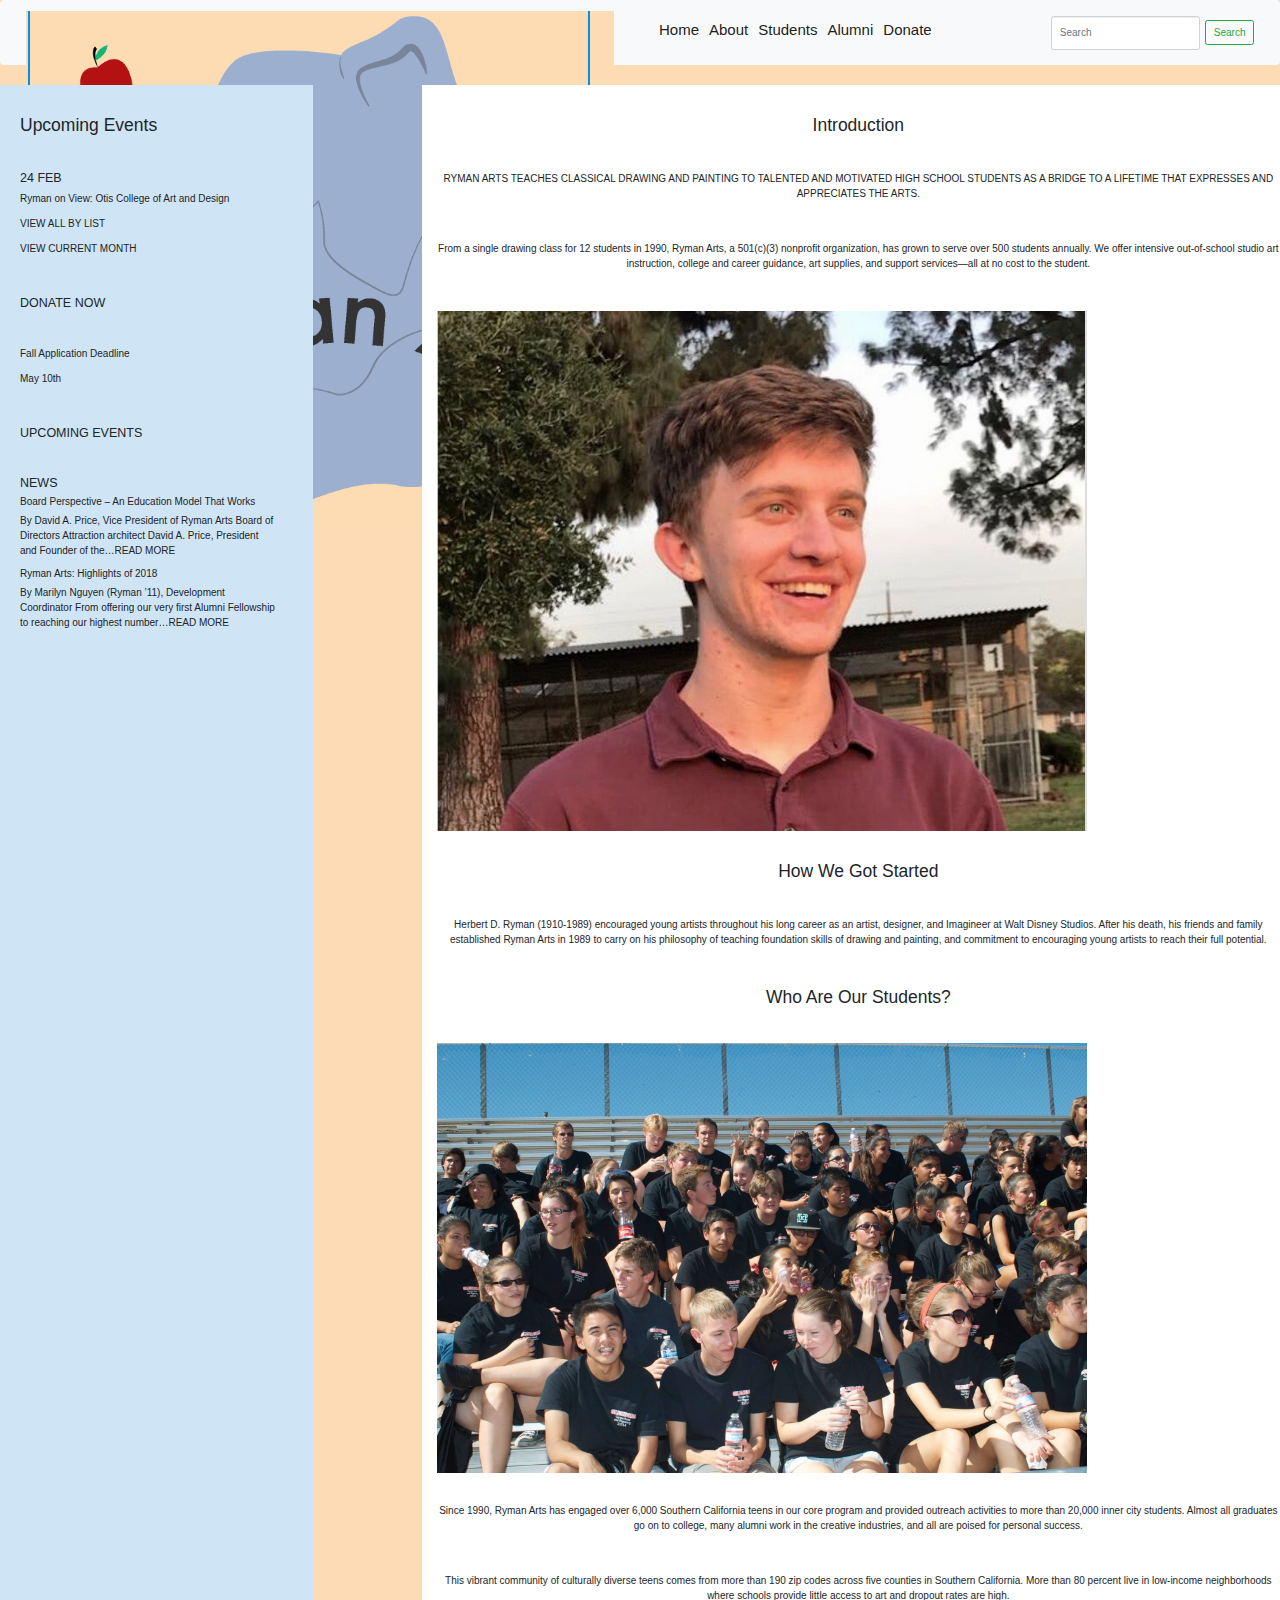
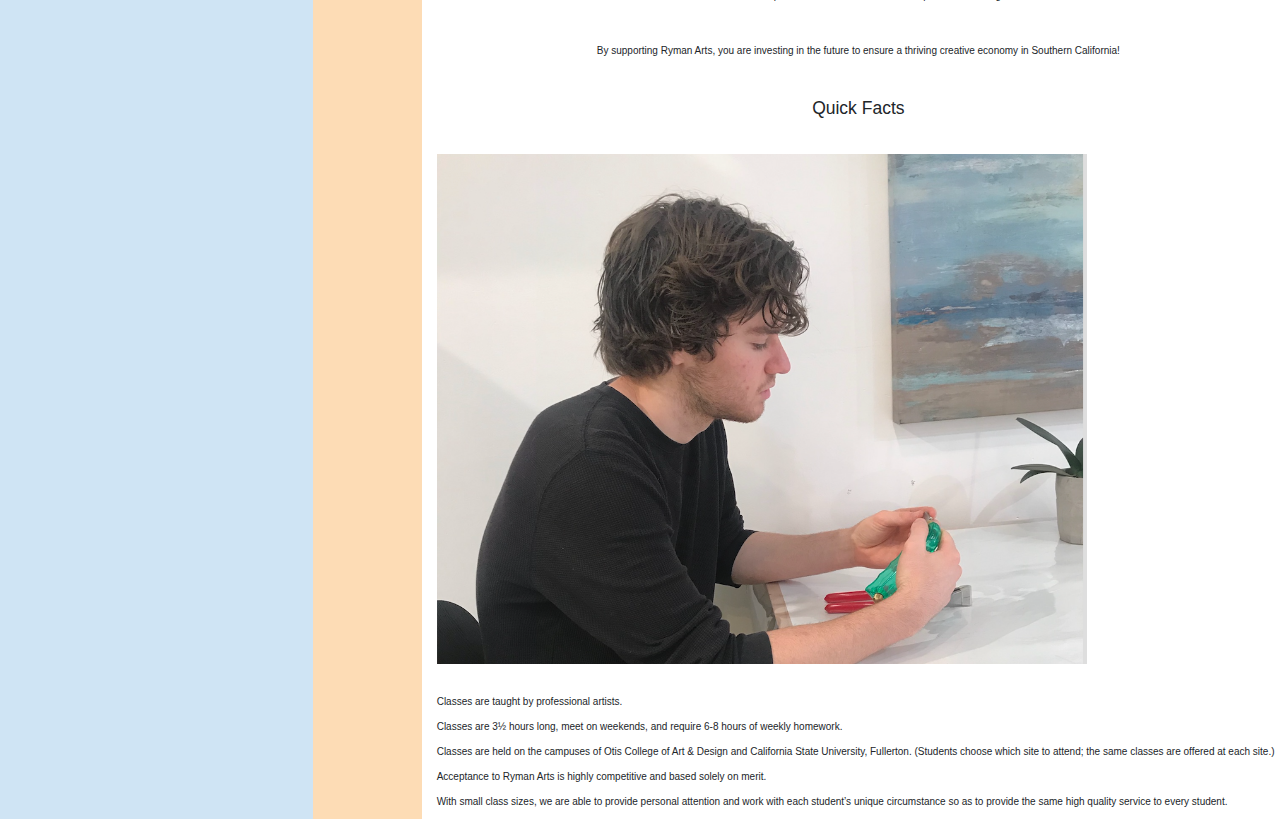
==== about.html @ e2fb3ac5 "about page" ====
<!DOCTYPE html>
<html lang="en">

<head>
    <meta charset="utf-8">
    <title>Non Profit Page</title>
    <meta name="viewport" content="width=device-width, initial-scale=1">

    <!-- Bootstrap cdn -->
    <link rel="stylesheet" href="https://maxcdn.bootstrapcdn.com/bootstrap/4.1.3/css/bootstrap.min.css">
    <script src="https://ajax.googleapis.com/ajax/libs/jquery/3.2.1/jquery.min.js"></script>
    <script src="https://maxcdn.bootstrapcdn.com/bootstrap/3.3.7/js/bootstrap.min.js"></script>
    <link rel="stylesheet" href="https://cdnjs.cloudflare.com/ajax/libs/animate.css/3.5.2/animate.min.css">

    <!-- link to animation -->
    <link rel="stylesheet" href="https://cdnjs.cloudflare.com/ajax/libs/animate.css/3.5.2/animate.min.css">

    <!-- Font Awesome Glyphicons -->
    <link rel="stylesheet" href="https://use.fontawesome.com/releases/v5.7.2/css/all.css"
        integrity="sha384-fnmOCqbTlWIlj8LyTjo7mOUStjsKC4pOpQbqyi7RrhN7udi9RwhKkMHpvLbHG9Sr" crossorigin="anonymous">

    <!-- locall css style-->
    <link rel="stylesheet" href="assets/css/homepage.css">

    <!--social media buttons and login-->
    <meta name="viewport" content="width=device-width, initial-scale=1">
    <link rel="stylesheet" href="https://cdnjs.cloudflare.com/ajax/libs/font-awesome/4.7.0/css/font-awesome.min.css">
    <meta name="viewport" content="width=device-width, initial-scale=1">
    <link rel="stylesheet" href="https://maxcdn.bootstrapcdn.com/bootstrap/3.3.7/css/bootstrap.min.css">
    <script src="https://ajax.googleapis.com/ajax/libs/jquery/3.2.1/jquery.min.js"></script>
    <script src="https://maxcdn.bootstrapcdn.com/bootstrap/3.3.7/js/bootstrap.min.js"></script>

    <!-- MUY IMPORTANTE DOCUMENTATION -->
    <!-- https://getbootstrap.com/docs/4.0/components/navbar/ -->
    <!-- Required meta tags -->
    <meta charset="utf-8">
    <meta name="viewport" content="width=device-width, initial-scale=1, shrink-to-fit=no">

    <!-- Bootstrap CSS -->
    <!-- Bootstrap CSS -->
    <link rel="stylesheet" href="https://stackpath.bootstrapcdn.com/bootstrap/4.1.3/css/bootstrap.min.css">

    <!-- Optional JavaScript -->
    <script src="https://code.jquery.com/jquery-3.3.1.slim.min.js" crossorigin="anonymous"></script>
    <script src="https://cdnjs.cloudflare.com/ajax/libs/popper.js/1.14.3/umd/popper.min.js"></script>
    <script src="https://stackpath.bootstrapcdn.com/bootstrap/4.1.3/js/bootstrap.min.js"></script>

    <title>Navbars</title>
    <!-- common local css stylesheet -->
    <!-- <link rel="stylesheet" href="assets/css/style.css"> -->
    <link rel="stylesheet" href="assets/css/homepage.css">

</head>

<body>

    <body style="background-color: #fddcb5">

        <nav class="navbar navbar-expand-lg navbar-light bg-light my-custom-nav">
            <a class="navbar-brand" href="index.html"><img src="assets/images/logo.png"
                    class="img-fluid my-website-logo"></a>
            <button class="navbar-toggler" type="button" data-toggle="collapse" data-target="#navbarSupportedContent"
                aria-controls="navbarSupportedContent" aria-expanded="false" aria-label="Toggle navigation">
                <span class="navbar-toggler-icon"></span>
            </button>

            <div class="collapse navbar-collapse" id="navbarSupportedContent">
                <ul class="navbar-nav mr-auto">
                    <li class="nav-item active custom-active-tab">
                        <a class="nav-link" href="index.html">
                            <h4 class="orange-text navbar-pad">Home</h4>
                        </a>
                    </li>
                    <li class="nav-item active custom-active-tab">
                        <a class="nav-link" href="about.html">
                            <h4 class="orange-text navbar-pad">About</h4>
                        </a>
                    </li>
                    <li class="nav-item active custom-active-tab">
                        <a class="nav-link" href="students.html">
                            <h4 class="orange-text navbar-pad">Students</h4>
                        </a>
                    </li>
                    <li class="nav-item active custom-active-tab">
                        <a class="nav-link" href="students.html">
                            <h4 class="orange-text navbar-pad">Alumni</h4>
                        </a>
                    </li>
                    <li class="nav-item active custom-active-tab">
                        <a class="nav-link" href="students.html">
                            <h4 class="orange-text navbar-pad">Donate</h4>
                        </a>
                    </li>
                </ul>
                <form class="form-inline my-2 my-lg-0">
                    <input class="form-control mr-sm-2" type="search" placeholder="Search" aria-label="Search">
                    <button class="btn btn-outline-success my-2 my-sm-0" type="submit">Search</button>
                </form>
            </div>
        </nav>

        <div class="row">
            <div class="col-sm-3 side-blue">
                <div class="side-pad">
                    <h3>Upcoming Events</h3>
                    <div class="section">
                        <h5>24 FEB</h5>
                        <p>Ryman on View: Otis College of Art and Design</p>
                        <p>VIEW ALL BY LIST</p>
                        <p>VIEW CURRENT MONTH</p>
                    </div>
                    <div class="section">
                        <h5>DONATE NOW</h5>
                    </div>
                    <div class="section">
                        <p>Fall Application Deadline</p>
                        <p>May 10th</p>
                    </div>
                    <div class="section">
                        <h5>UPCOMING EVENTS</h5>
                    </div>
                    <div class="section">
                        <h5>NEWS</h5>
                    </div>
                    <div>
                        <h6>Board Perspective – An Education Model That Works</h6>
                        <p>By David A. Price, Vice President of Ryman Arts Board of Directors Attraction architect David
                            A. Price, President and Founder of the…READ MORE</p>
                    </div>
                    <div>
                        <h6>Ryman Arts: Highlights of 2018</h6>
                        <p>By Marilyn Nguyen (Ryman ’11), Development Coordinator From offering our very first Alumni
                            Fellowship to reaching our highest number…READ MORE</p>
                    </div>
                </div>
            </div>
            <div class="col-1 ligtorange"></div>
            <div class="col-8 white">
                <div class="middle-pad1"></div>
                <h3 class="center orange-text">Introduction</h3>
                <p class="center section">RYMAN ARTS TEACHES CLASSICAL DRAWING AND PAINTING TO TALENTED AND MOTIVATED HIGH SCHOOL STUDENTS AS A BRIDGE TO A LIFETIME THAT EXPRESSES AND APPRECIATES THE ARTS.</p>
                <p class="center section">From a single drawing class for 12 students in 1990, Ryman Arts, a 501(c)(3) nonprofit organization, has grown to serve over 500 students annually. We offer intensive out-of-school studio art instruction, college and career guidance, art supplies, and support services—all at no cost to the student.</p>
                <div class="section">
                        <img src="assets/images/austinAbout.jpg" class="image-center" width="650px" height="520px"></div>
                <h3 class="center orange-text section">How We Got Started</h3>
                <p class= "center section">Herbert D. Ryman (1910-1989) encouraged young artists throughout his long career as an artist, designer, and Imagineer at Walt Disney Studios. After his death, his friends and family established Ryman Arts in 1989 to carry on his philosophy of teaching foundation skills of drawing and painting, and commitment to encouraging young artists to reach their full potential.</p>
                <h3 class="center orange-text section">Who Are Our Students?</h3>
                <div class="section">
                        <img src="assets/images/factsAbout.jpg" class="image-center" width="650px" height="430px"></div>
                <p class= "center section">Since 1990, Ryman Arts has engaged over 6,000 Southern California teens in our core program and provided outreach activities to more than 20,000 inner city students. Almost all graduates go on to college, many alumni work in the creative industries, and all are poised for personal success.</p>
                <p class= "center section">This vibrant community of culturally diverse teens comes from more than 190 zip codes across five counties in Southern California. More than 80 percent live in low-income neighborhoods where schools provide little access to art and dropout rates are high.</p>
                <p class= "center section">By supporting Ryman Arts, you are investing in the future to ensure a thriving creative economy in Southern California!</p>
                <h3 class="center orange-text section">Quick Facts</h3>
                <div class="section">
                        <img src="assets/images/jesseAbout.jpg" class="image-center" width="650px" height="510px"></div>
                <p class= "section">Classes are taught by professional artists.</p>
                <p class= "">Classes are 3½ hours long, meet on weekends, and require 6-8 hours of weekly homework.</p>
                <p class= "">Classes are held on the campuses of Otis College of Art & Design and California State University, Fullerton. (Students choose which site to attend; the same classes are offered at each site.)</p>
                <p class= "">Acceptance to Ryman Arts is highly competitive and based solely on merit.</p>
                <p class= "">With small class sizes, we are able to provide personal attention and work with each student’s unique circumstance so as to provide the same high quality service to every student.</p>
               
            </div>
    </body>
</body>

</html>
---- assets/css/homepage.css ----
.dot {
  height: 25px;
  width: 25px;
  background-color: #F89521;
  border-radius: 50%;
  display: inline-block;  
}
.white{
  background:#FFFFFF;
}
.side-blue{
  background:#CFE4F4
}
.lightorange{
  background:#fddcb5;
}
.orange{
  background:#F9A746;
}
.side-pad {
  padding-top: 30px;
  padding-right: 20px;
  padding-bottom: 30px;
  padding-left: 20px;
}

.section {
  padding-top: 30px;
}
.middle-pad1{
  padding-bottom: 30px;
  padding-left: 80px;
}
.center{
  text-align: center;
}
.fa {
  padding-top: 20px;
  font-size: 30px;
  width: 50px;
  height:50px;
  text-align: center;
  text-decoration: none;
  margin: 5px 2px;
  border-radius: 50%;
}
.fa:hover {
    opacity: 0.7;
}
.fa-instagram {
  background: #125688;
  color: white;
}
.fa-facebook {
  background: #3B5998;
  color: white;
}
.fa-twitter {
  background: #55ACEE;
  color: white;
}
.fa-google {
  background: #dd4b39;
  color: white;
}
---- assets/css/homepage.css ----
.dot {
  height: 25px;
  width: 25px;
  background-color: #F89521;
  border-radius: 50%;
  display: inline-block;  
}
.white{
  background:#FFFFFF;
}
.side-blue{
  background:#CFE4F4
}
.lightorange{
  background:#fddcb5;
}
.orange{
  background:#F9A746;
}
.side-pad {
  padding-top: 30px;
  padding-right: 20px;
  padding-bottom: 30px;
  padding-left: 20px;
}

.section {
  padding-top: 30px;
}
.middle-pad1{
  padding-bottom: 30px;
  padding-left: 80px;
}
.center{
  text-align: center;
}
.fa {
  padding-top: 20px;
  font-size: 30px;
  width: 50px;
  height:50px;
  text-align: center;
  text-decoration: none;
  margin: 5px 2px;
  border-radius: 50%;
}
.fa:hover {
    opacity: 0.7;
}
.fa-instagram {
  background: #125688;
  color: white;
}
.fa-facebook {
  background: #3B5998;
  color: white;
}
.fa-twitter {
  background: #55ACEE;
  color: white;
}
.fa-google {
  background: #dd4b39;
  color: white;
}
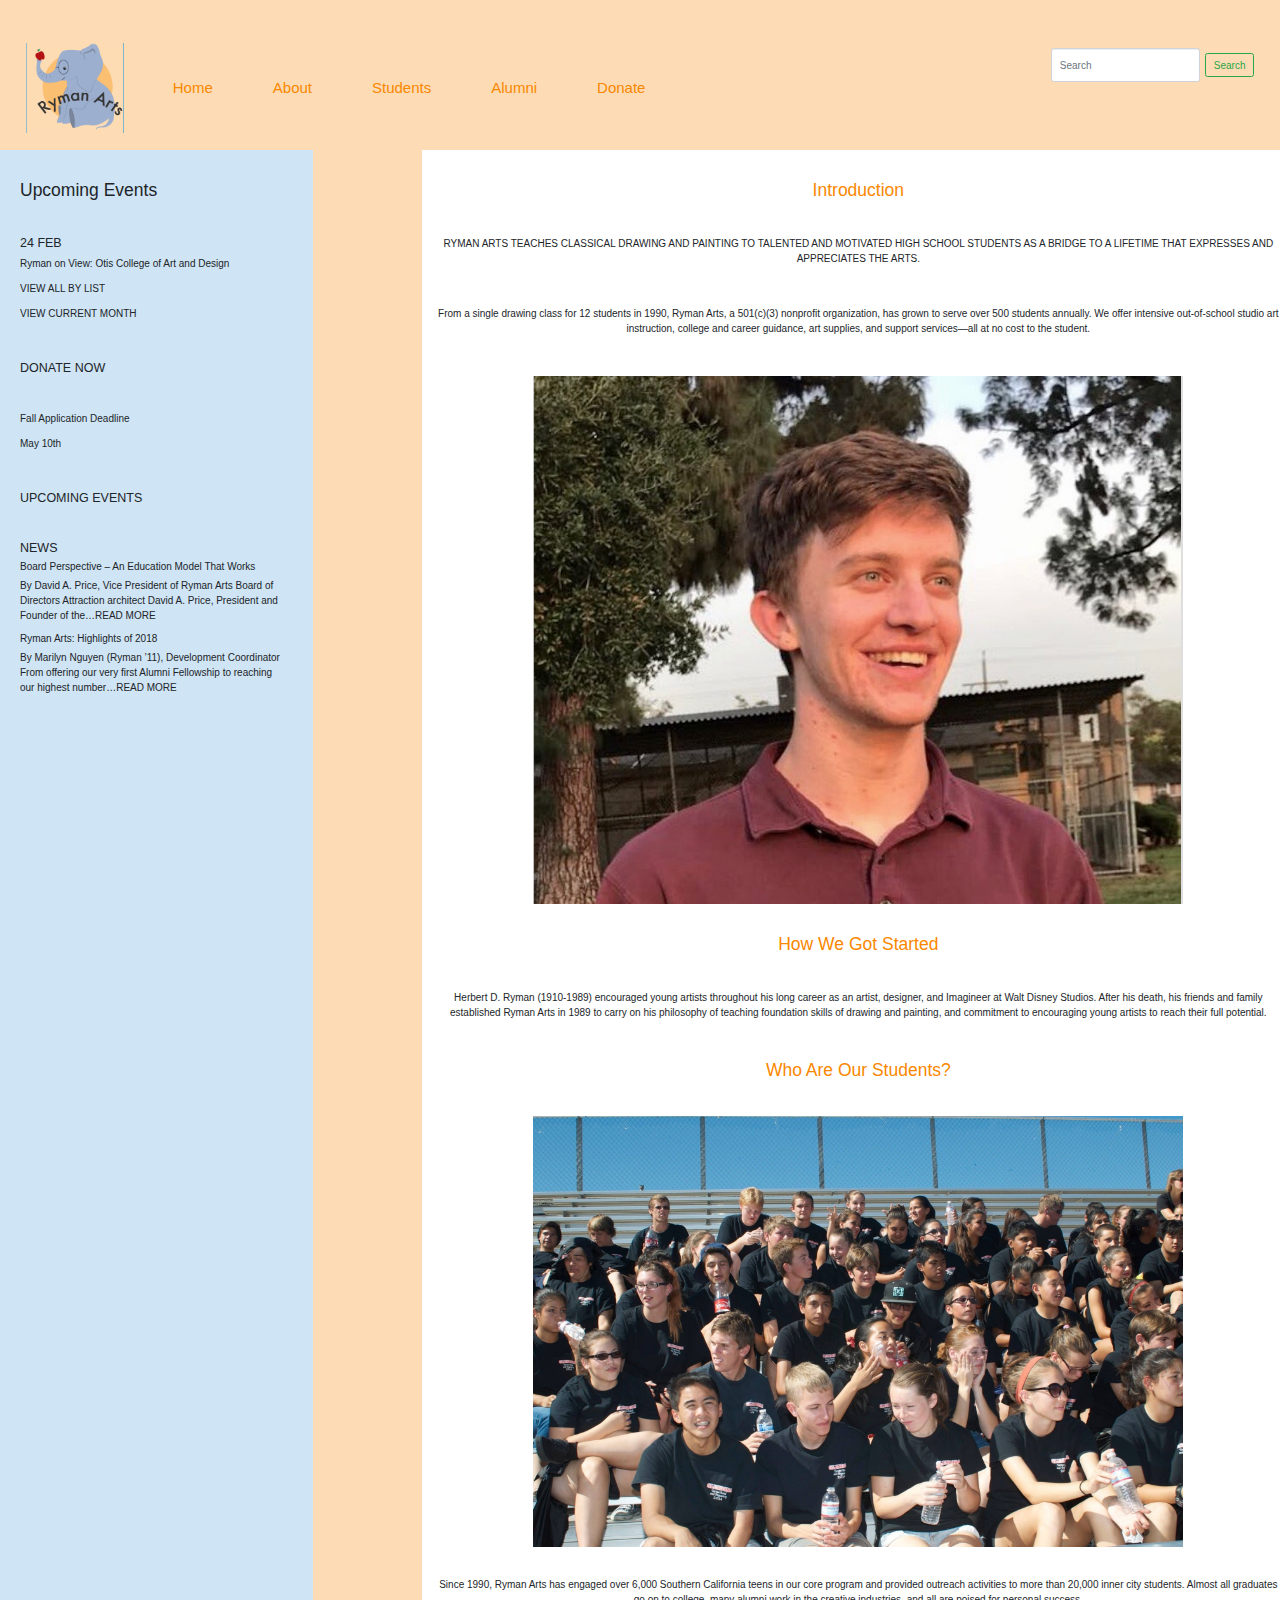
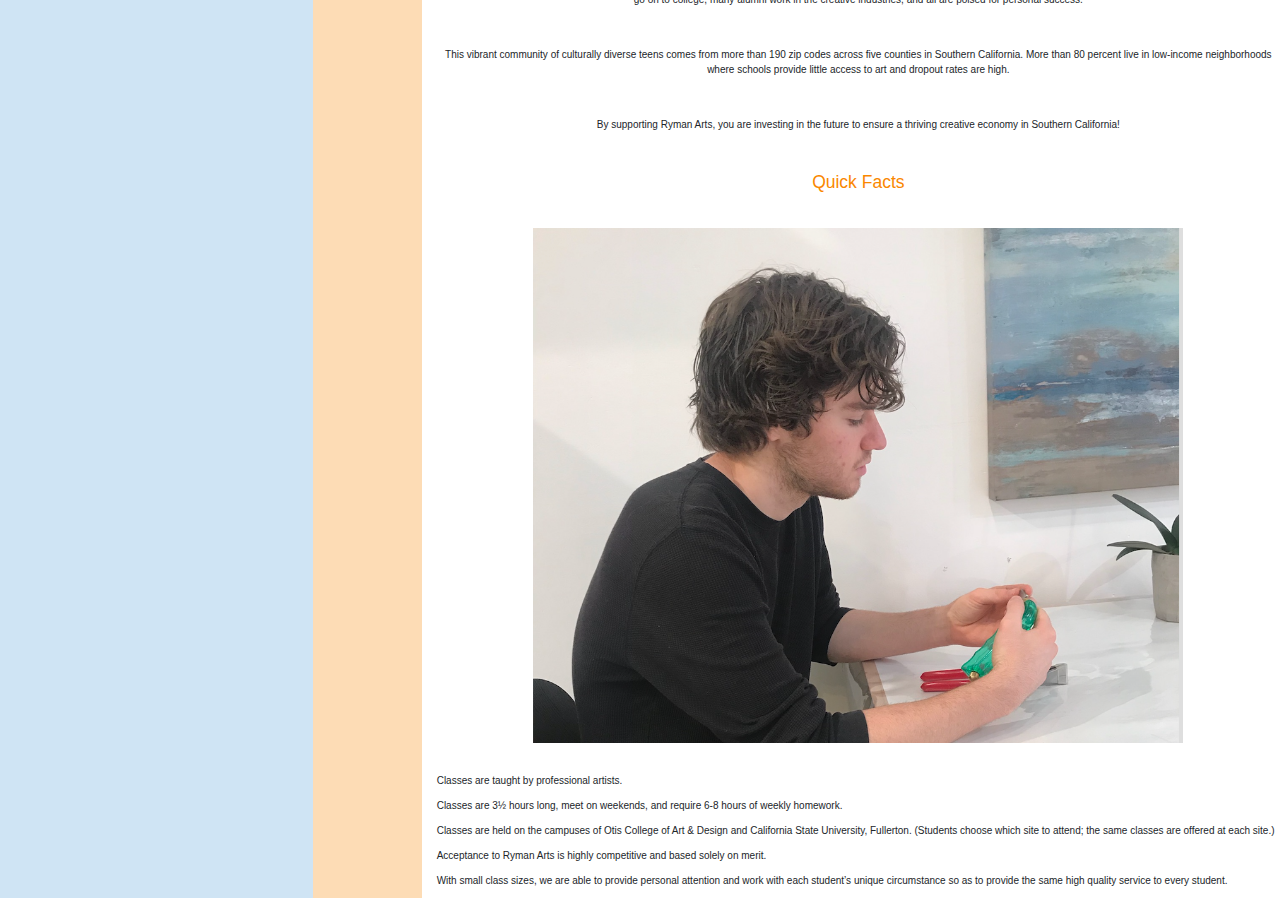
==== commit 61a4c18d: "resposive images" ====
--- a/about.html
+++ b/about.html
@@ -141,18 +141,18 @@
                 <p class="center section">RYMAN ARTS TEACHES CLASSICAL DRAWING AND PAINTING TO TALENTED AND MOTIVATED HIGH SCHOOL STUDENTS AS A BRIDGE TO A LIFETIME THAT EXPRESSES AND APPRECIATES THE ARTS.</p>
                 <p class="center section">From a single drawing class for 12 students in 1990, Ryman Arts, a 501(c)(3) nonprofit organization, has grown to serve over 500 students annually. We offer intensive out-of-school studio art instruction, college and career guidance, art supplies, and support services—all at no cost to the student.</p>
                 <div class="section">
-                        <img src="assets/images/austinAbout.jpg" class="image-center" width="650px" height="520px"></div>
+                        <img src="assets/images/austinAbout.jpg" class="image-center img-fluid" width="650px" height="520px"></div>
                 <h3 class="center orange-text section">How We Got Started</h3>
                 <p class= "center section">Herbert D. Ryman (1910-1989) encouraged young artists throughout his long career as an artist, designer, and Imagineer at Walt Disney Studios. After his death, his friends and family established Ryman Arts in 1989 to carry on his philosophy of teaching foundation skills of drawing and painting, and commitment to encouraging young artists to reach their full potential.</p>
                 <h3 class="center orange-text section">Who Are Our Students?</h3>
                 <div class="section">
-                        <img src="assets/images/factsAbout.jpg" class="image-center" width="650px" height="430px"></div>
+                        <img src="assets/images/factsAbout.jpg" class="image-center img-fluid" width="650px" height="430px"></div>
                 <p class= "center section">Since 1990, Ryman Arts has engaged over 6,000 Southern California teens in our core program and provided outreach activities to more than 20,000 inner city students. Almost all graduates go on to college, many alumni work in the creative industries, and all are poised for personal success.</p>
                 <p class= "center section">This vibrant community of culturally diverse teens comes from more than 190 zip codes across five counties in Southern California. More than 80 percent live in low-income neighborhoods where schools provide little access to art and dropout rates are high.</p>
                 <p class= "center section">By supporting Ryman Arts, you are investing in the future to ensure a thriving creative economy in Southern California!</p>
                 <h3 class="center orange-text section">Quick Facts</h3>
                 <div class="section">
-                        <img src="assets/images/jesseAbout.jpg" class="image-center" width="650px" height="510px"></div>
+                        <img src="assets/images/jesseAbout.jpg" class="image-center img-fluid" width="650px" height="510px"></div>
                 <p class= "section">Classes are taught by professional artists.</p>
                 <p class= "">Classes are 3½ hours long, meet on weekends, and require 6-8 hours of weekly homework.</p>
                 <p class= "">Classes are held on the campuses of Otis College of Art & Design and California State University, Fullerton. (Students choose which site to attend; the same classes are offered at each site.)</p>
--- a/assets/css/homepage.css
+++ b/assets/css/homepage.css
@@ -1,3 +1,27 @@
+img.img-fluid.my-website-logo {
+  max-width: 100%;
+  height: 90px;
+}
+nav.my-custom-nav {
+  height: 130px;
+  background-color:#fddcb5!important;
+}
+
+
+.navbar {
+  height:auto;
+}
+#navbar-toggler {
+  box-align:right;
+}
+.bg-custom {
+  background-color:#fddcb5;
+}
+
+.navbar-pad{
+  padding-top: 50px;
+  padding-right:50px;
+}
 .dot {
   height: 25px;
   width: 25px;
@@ -17,9 +41,13 @@
 .orange{
   background:#F9A746;
 }
+
+.orange-text{
+  color:#FA8700;
+}
 .side-pad {
   padding-top: 30px;
-  padding-right: 20px;
+  padding-right: 10px;
   padding-bottom: 30px;
   padding-left: 20px;
 }
@@ -29,11 +57,22 @@
 }
 .middle-pad1{
   padding-bottom: 30px;
-  padding-left: 80px;
+  padding-left: 50px;
 }
 .center{
   text-align: center;
 }
+
+.image-center{
+  display: block;
+  margin-left: auto;
+  margin-right: auto;
+}
+
+.img-fluid{ max-width: 100%; 
+  height: auto;
+}
+
 .fa {
   padding-top: 20px;
   font-size: 30px;
--- a/assets/css/homepage.css
+++ b/assets/css/homepage.css
@@ -1,3 +1,27 @@
+img.img-fluid.my-website-logo {
+  max-width: 100%;
+  height: 90px;
+}
+nav.my-custom-nav {
+  height: 130px;
+  background-color:#fddcb5!important;
+}
+
+
+.navbar {
+  height:auto;
+}
+#navbar-toggler {
+  box-align:right;
+}
+.bg-custom {
+  background-color:#fddcb5;
+}
+
+.navbar-pad{
+  padding-top: 50px;
+  padding-right:50px;
+}
 .dot {
   height: 25px;
   width: 25px;
@@ -17,9 +41,13 @@
 .orange{
   background:#F9A746;
 }
+
+.orange-text{
+  color:#FA8700;
+}
 .side-pad {
   padding-top: 30px;
-  padding-right: 20px;
+  padding-right: 10px;
   padding-bottom: 30px;
   padding-left: 20px;
 }
@@ -29,11 +57,22 @@
 }
 .middle-pad1{
   padding-bottom: 30px;
-  padding-left: 80px;
+  padding-left: 50px;
 }
 .center{
   text-align: center;
 }
+
+.image-center{
+  display: block;
+  margin-left: auto;
+  margin-right: auto;
+}
+
+.img-fluid{ max-width: 100%; 
+  height: auto;
+}
+
 .fa {
   padding-top: 20px;
   font-size: 30px;
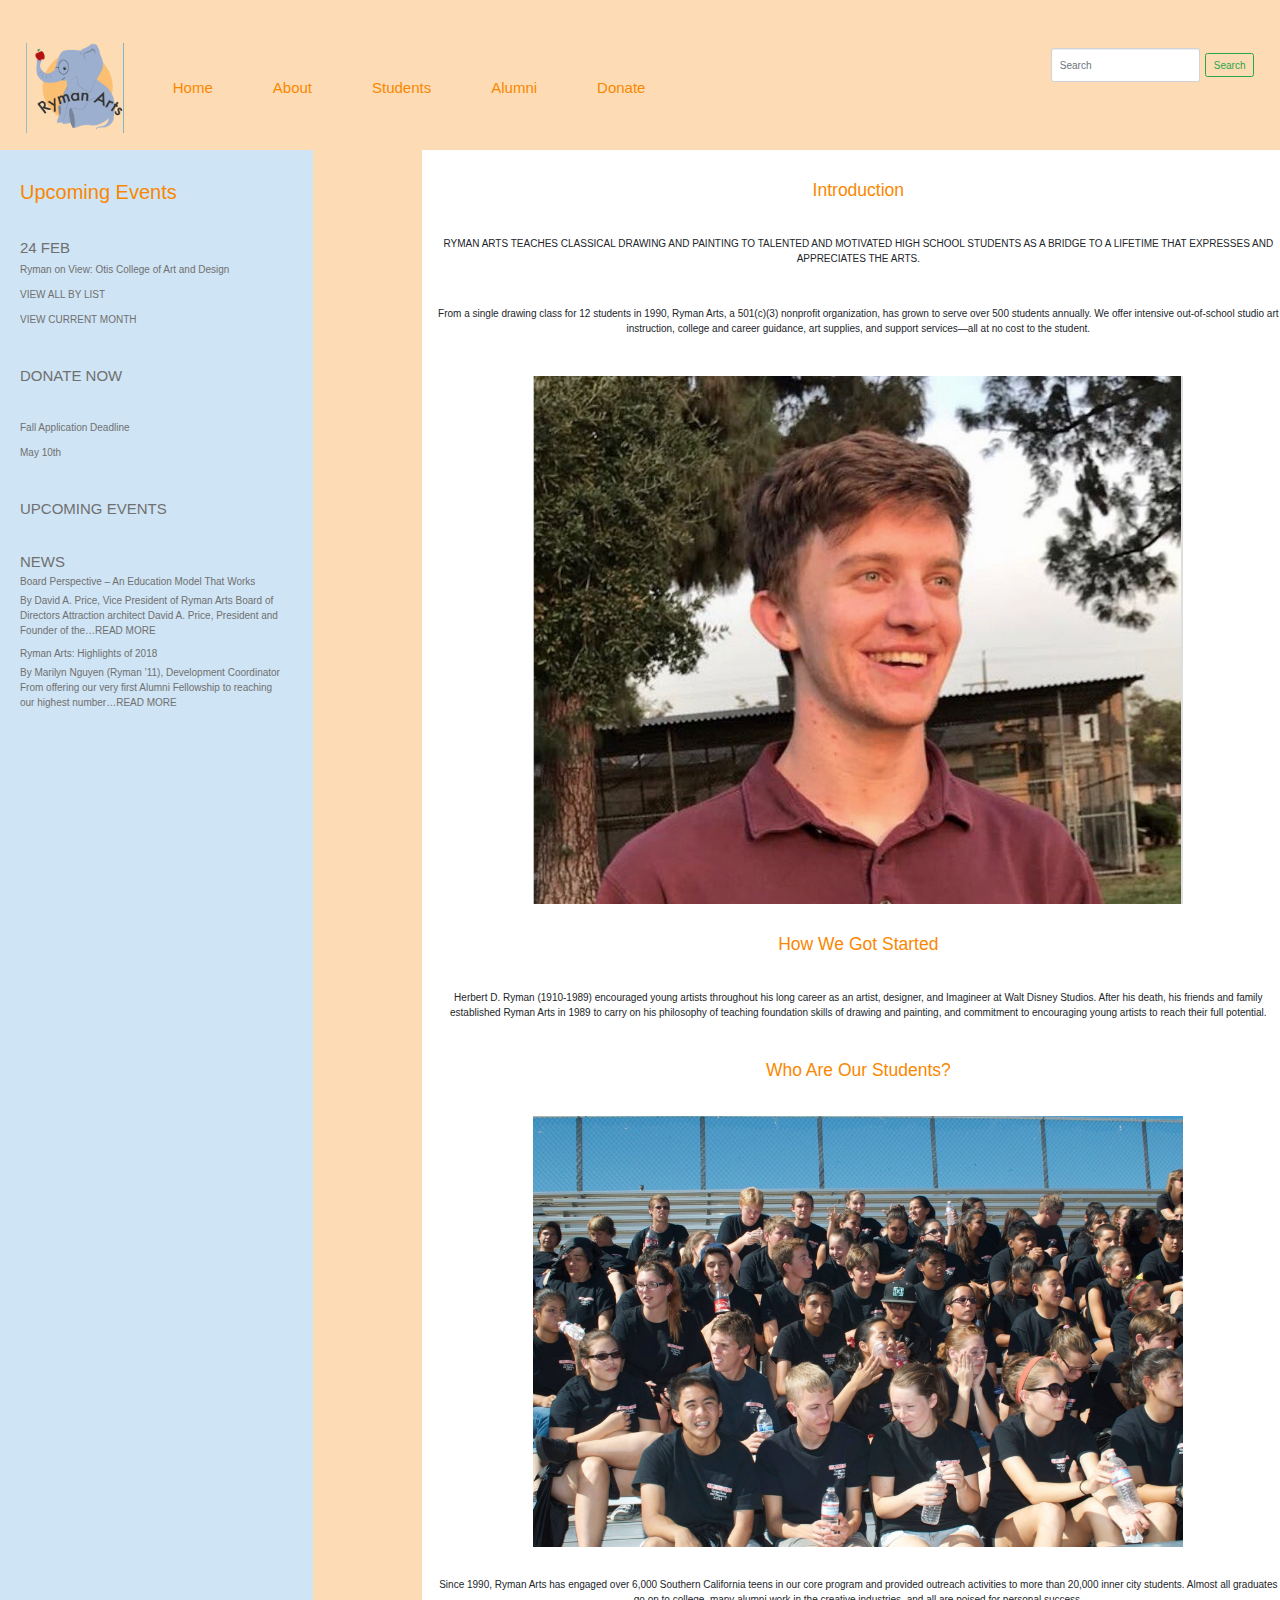
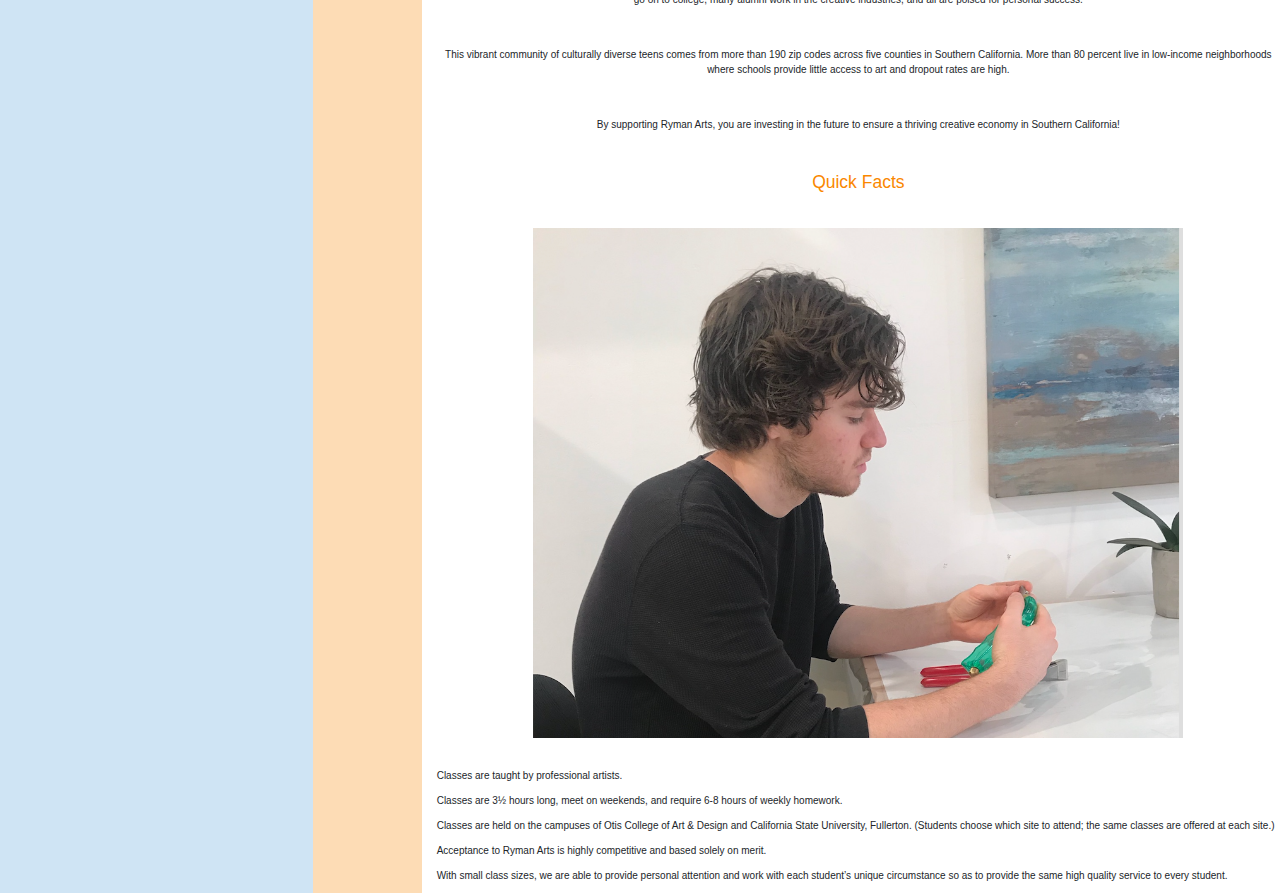
==== commit 2bbf2f6f: "blue side bar changed" ====
--- a/about.html
+++ b/about.html
@@ -99,41 +99,55 @@
             </div>
         </nav>
 
-        <div class="row">
-            <div class="col-sm-3 side-blue">
-                <div class="side-pad">
-                    <h3>Upcoming Events</h3>
-                    <div class="section">
-                        <h5>24 FEB</h5>
-                        <p>Ryman on View: Otis College of Art and Design</p>
-                        <p>VIEW ALL BY LIST</p>
-                        <p>VIEW CURRENT MONTH</p>
-                    </div>
-                    <div class="section">
-                        <h5>DONATE NOW</h5>
-                    </div>
-                    <div class="section">
-                        <p>Fall Application Deadline</p>
-                        <p>May 10th</p>
-                    </div>
-                    <div class="section">
-                        <h5>UPCOMING EVENTS</h5>
-                    </div>
-                    <div class="section">
-                        <h5>NEWS</h5>
-                    </div>
-                    <div>
-                        <h6>Board Perspective – An Education Model That Works</h6>
-                        <p>By David A. Price, Vice President of Ryman Arts Board of Directors Attraction architect David
-                            A. Price, President and Founder of the…READ MORE</p>
-                    </div>
-                    <div>
-                        <h6>Ryman Arts: Highlights of 2018</h6>
-                        <p>By Marilyn Nguyen (Ryman ’11), Development Coordinator From offering our very first Alumni
-                            Fellowship to reaching our highest number…READ MORE</p>
-                    </div>
-                </div>
-            </div>
+                <div class="row">
+                        <div class="col-sm-3 side-blue">
+                          <div class="side-pad">
+                            <h2 class="orange-text">Upcoming Events</h2>
+                            <div class="section">
+                              <h4 class="dark-gray-text">24 FEB</h4>
+                              <p class="dark-gray-text">Ryman on View: Otis College of Art and Design</p>
+                              <a href="#">
+                                <P class="dark-gray-text">VIEW ALL BY LIST</P>
+                              </a>
+                              <a href="#">
+                                <P class="dark-gray-text">VIEW CURRENT MONTH</P>
+                              </a>
+                            </div>
+                            <div class="section">
+                              <a href="#">
+                                <h4 class="dark-gray-text">DONATE NOW</h4>
+                              </a>
+                            </div>
+                            <div class="section">
+                              <p class="dark-gray-text">Fall Application Deadline</p>
+                              <p class="dark-gray-text">May 10th</p>
+                            </div>
+                            <div class="section">
+                              <a href="#">
+                                <h4 class="dark-gray-text">UPCOMING EVENTS</h4>
+                              </a>
+                            </div>
+                            <div class="section">
+                              <a href="#">
+                                <h4 class="dark-gray-text">NEWS</h4>
+                              </a>
+                            </div>
+                            <div>
+                              <h6 class="dark-gray-text">Board Perspective – An Education Model That Works</h6>
+                              <p class="dark-gray-text">By David A. Price, Vice President of Ryman Arts Board of Directors Attraction
+                                architect David A. Price,
+                                President and Founder of the…READ MORE</p>
+                            </div>
+                            <div>
+                              <h6 class="dark-gray-text">Ryman Arts: Highlights of 2018</h6>
+                              <p class="dark-gray-text">By Marilyn Nguyen (Ryman ’11), Development Coordinator From offering our very first
+                                Alumni Fellowship to
+                                reaching our highest number…READ MORE</p>
+                            </div>
+                          </div>
+                        </div>
+                    
+
             <div class="col-1 ligtorange"></div>
             <div class="col-8 white">
                 <div class="middle-pad1"></div>
@@ -152,7 +166,7 @@
                 <p class= "center section">By supporting Ryman Arts, you are investing in the future to ensure a thriving creative economy in Southern California!</p>
                 <h3 class="center orange-text section">Quick Facts</h3>
                 <div class="section">
-                        <img src="assets/images/jesseAbout.jpg" class="image-center img-fluid" width="650px" height="510px"></div>
+                        <img src="assets/images/jesseAbout.jpg" class="image-center " width="650px" height="510px"></div>
                 <p class= "section">Classes are taught by professional artists.</p>
                 <p class= "">Classes are 3½ hours long, meet on weekends, and require 6-8 hours of weekly homework.</p>
                 <p class= "">Classes are held on the campuses of Otis College of Art & Design and California State University, Fullerton. (Students choose which site to attend; the same classes are offered at each site.)</p>
--- a/assets/css/homepage.css
+++ b/assets/css/homepage.css
@@ -44,6 +44,9 @@
 
 .orange-text{
   color:#FA8700;
+}
+.dark-gray-text{
+  color:#707070;
 }
 .side-pad {
   padding-top: 30px;
--- a/assets/css/homepage.css
+++ b/assets/css/homepage.css
@@ -44,6 +44,9 @@
 
 .orange-text{
   color:#FA8700;
+}
+.dark-gray-text{
+  color:#707070;
 }
 .side-pad {
   padding-top: 30px;
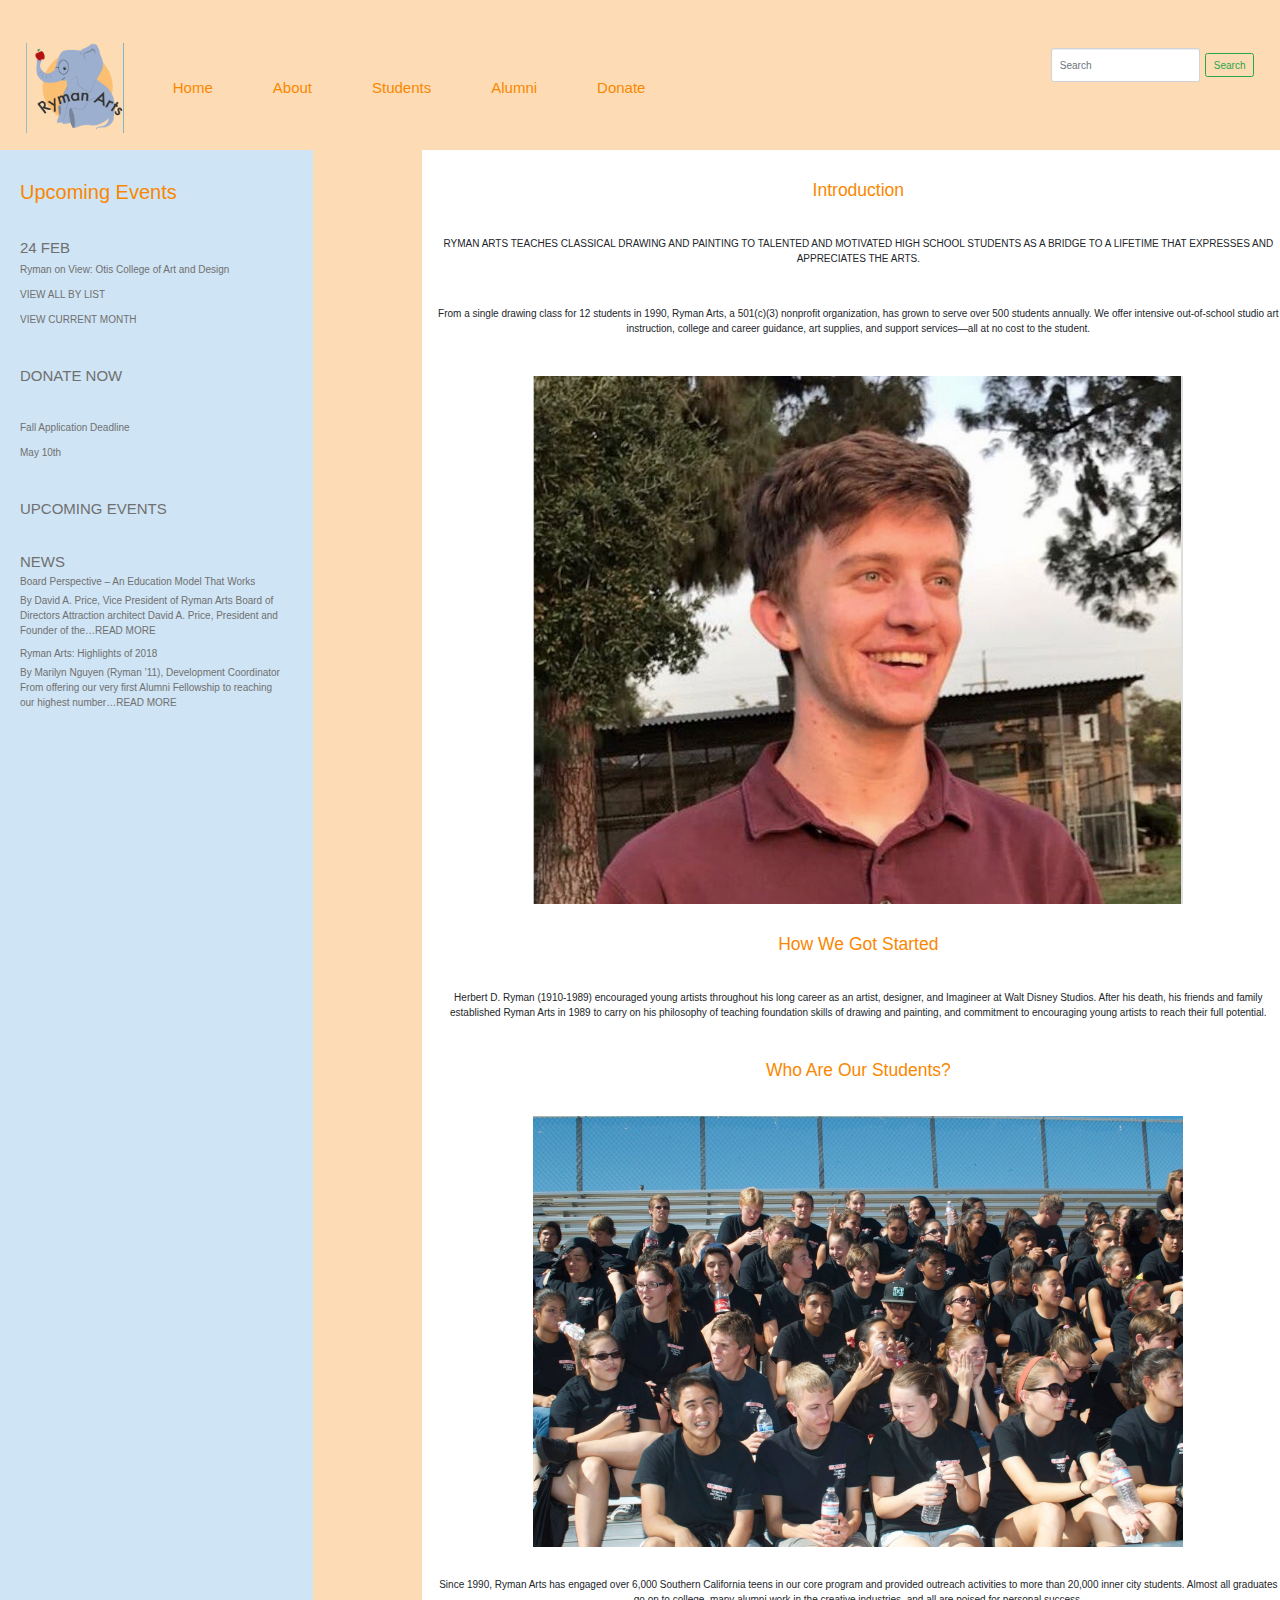
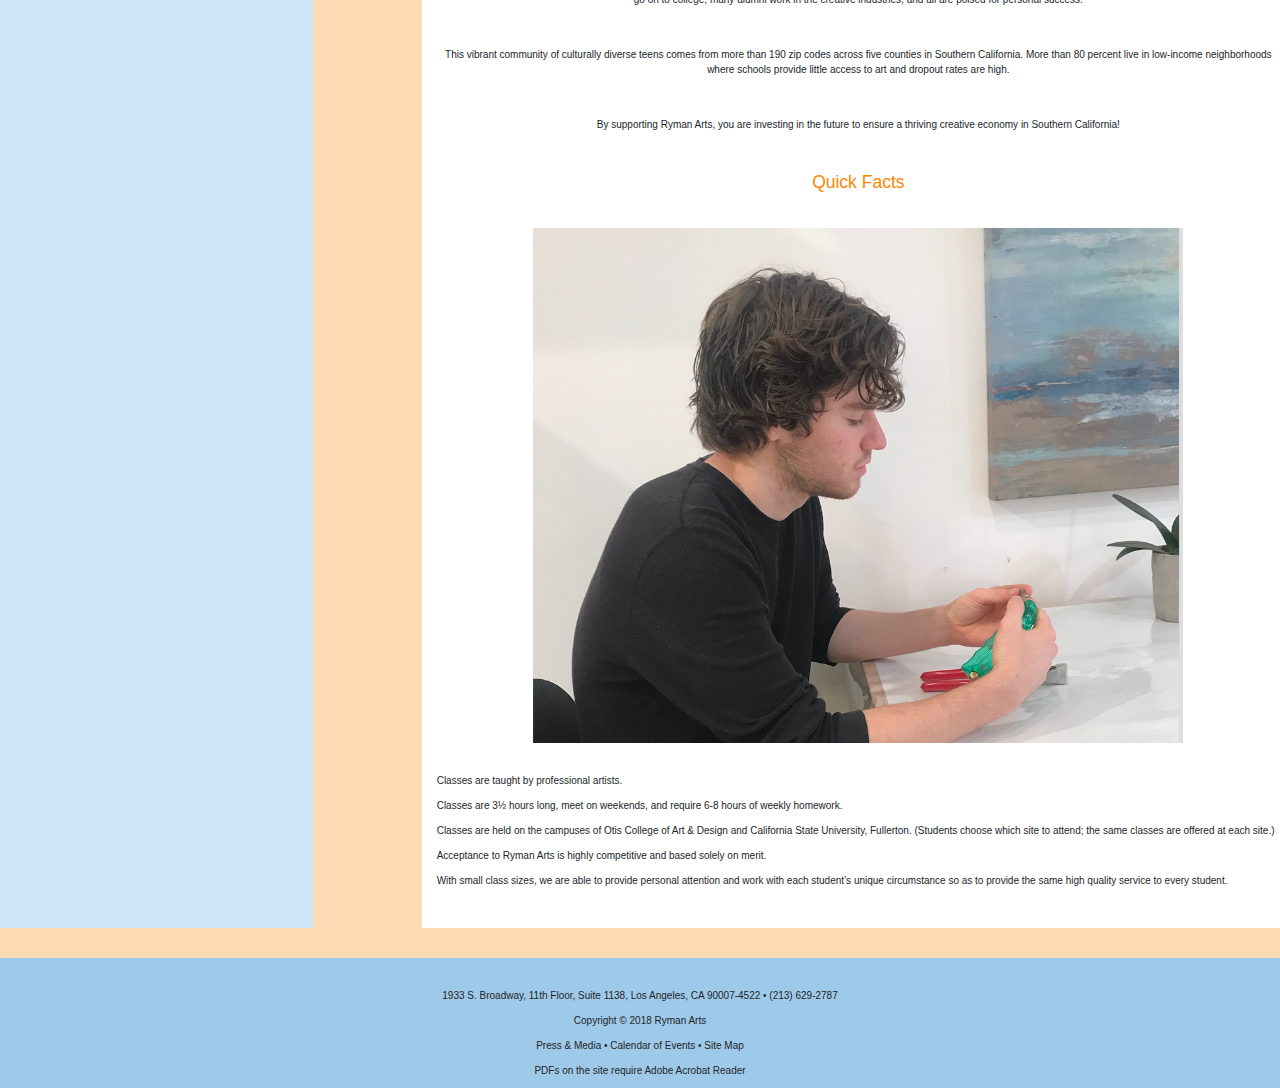
==== commit 487f9b15: "alumni images and descriptoins" ====
--- a/about.html
+++ b/about.html
@@ -82,7 +82,7 @@
                         </a>
                     </li>
                     <li class="nav-item active custom-active-tab">
-                        <a class="nav-link" href="students.html">
+                        <a class="nav-link" href="alumni.html">
                             <h4 class="orange-text navbar-pad">Alumni</h4>
                         </a>
                     </li>
@@ -166,15 +166,27 @@
                 <p class= "center section">By supporting Ryman Arts, you are investing in the future to ensure a thriving creative economy in Southern California!</p>
                 <h3 class="center orange-text section">Quick Facts</h3>
                 <div class="section">
-                        <img src="assets/images/jesseAbout.jpg" class="image-center " width="650px" height="510px"></div>
+                        <img src="assets/images/jesseAbout.jpg" class="image-center img-fluid " width="650px" height="510px"></div>
                 <p class= "section">Classes are taught by professional artists.</p>
                 <p class= "">Classes are 3½ hours long, meet on weekends, and require 6-8 hours of weekly homework.</p>
                 <p class= "">Classes are held on the campuses of Otis College of Art & Design and California State University, Fullerton. (Students choose which site to attend; the same classes are offered at each site.)</p>
                 <p class= "">Acceptance to Ryman Arts is highly competitive and based solely on merit.</p>
-                <p class= "">With small class sizes, we are able to provide personal attention and work with each student’s unique circumstance so as to provide the same high quality service to every student.</p>
+                <p class= "section-bottom">With small class sizes, we are able to provide personal attention and work with each student’s unique circumstance so as to provide the same high quality service to every student.</p>
                
             </div>
-    </body>
+        </div>
+    </div>
+            <div class="row section">
+                    <div class="col-12 footer-blue">
+                      <div class="section">
+                          <p class="center">1933 S. Broadway, 11th Floor, Suite 1138, Los Angeles, CA 90007-4522 • (213) 629-2787</p>
+                          <p class="center">Copyright © 2018 Ryman Arts</p>
+                          <p class="center">Press & Media • Calendar of Events • Site Map</p>
+                          <p class="center">PDFs on the site require Adobe Acrobat Reader</p>
+                      </div>
+                    </div>   
+                  </div>
+       
 </body>
 
 </html>--- a/assets/css/homepage.css
+++ b/assets/css/homepage.css
@@ -45,9 +45,14 @@
 .orange-text{
   color:#FA8700;
 }
+
 .dark-gray-text{
   color:#707070;
 }
+.rounded-button{
+  border-radius: 20px;
+}
+
 .side-pad {
   padding-top: 30px;
   padding-right: 10px;
@@ -57,6 +62,13 @@
 
 .section {
   padding-top: 30px;
+}
+.section-bottom {
+  padding-bottom: 30px;
+}
+.section-side {
+  padding-left:30px;
+  padding-right: 30px;
 }
 .middle-pad1{
   padding-bottom: 30px;
@@ -76,11 +88,15 @@
   height: auto;
 }
 
+
+.footer-blue{
+  background:#9FC9E8
+}
 .fa {
-  padding-top: 20px;
-  font-size: 30px;
-  width: 50px;
-  height:50px;
+  padding-top: 8px;
+  font-size: 15px;
+  width: 30px;
+  height:30px;
   text-align: center;
   text-decoration: none;
   margin: 5px 2px;
--- a/assets/css/homepage.css
+++ b/assets/css/homepage.css
@@ -45,9 +45,14 @@
 .orange-text{
   color:#FA8700;
 }
+
 .dark-gray-text{
   color:#707070;
 }
+.rounded-button{
+  border-radius: 20px;
+}
+
 .side-pad {
   padding-top: 30px;
   padding-right: 10px;
@@ -57,6 +62,13 @@
 
 .section {
   padding-top: 30px;
+}
+.section-bottom {
+  padding-bottom: 30px;
+}
+.section-side {
+  padding-left:30px;
+  padding-right: 30px;
 }
 .middle-pad1{
   padding-bottom: 30px;
@@ -76,11 +88,15 @@
   height: auto;
 }
 
+
+.footer-blue{
+  background:#9FC9E8
+}
 .fa {
-  padding-top: 20px;
-  font-size: 30px;
-  width: 50px;
-  height:50px;
+  padding-top: 8px;
+  font-size: 15px;
+  width: 30px;
+  height:30px;
   text-align: center;
   text-decoration: none;
   margin: 5px 2px;
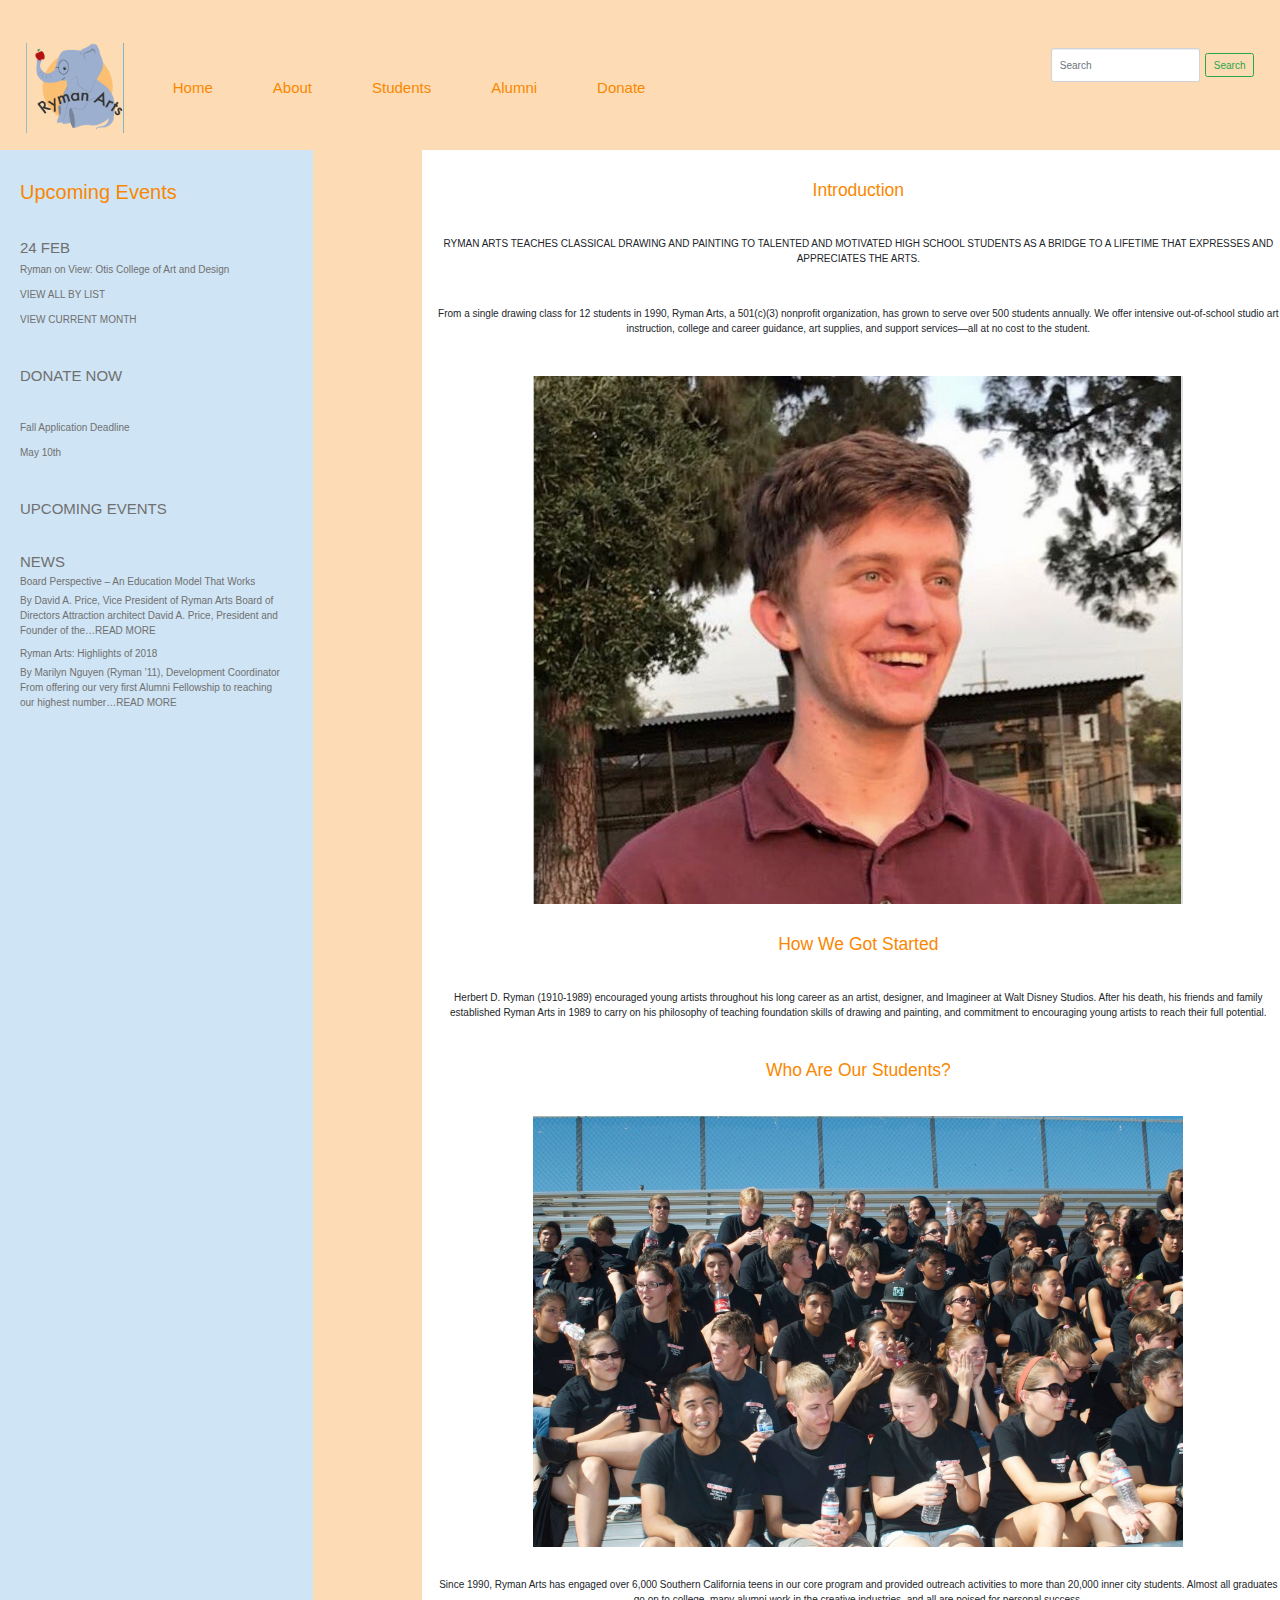
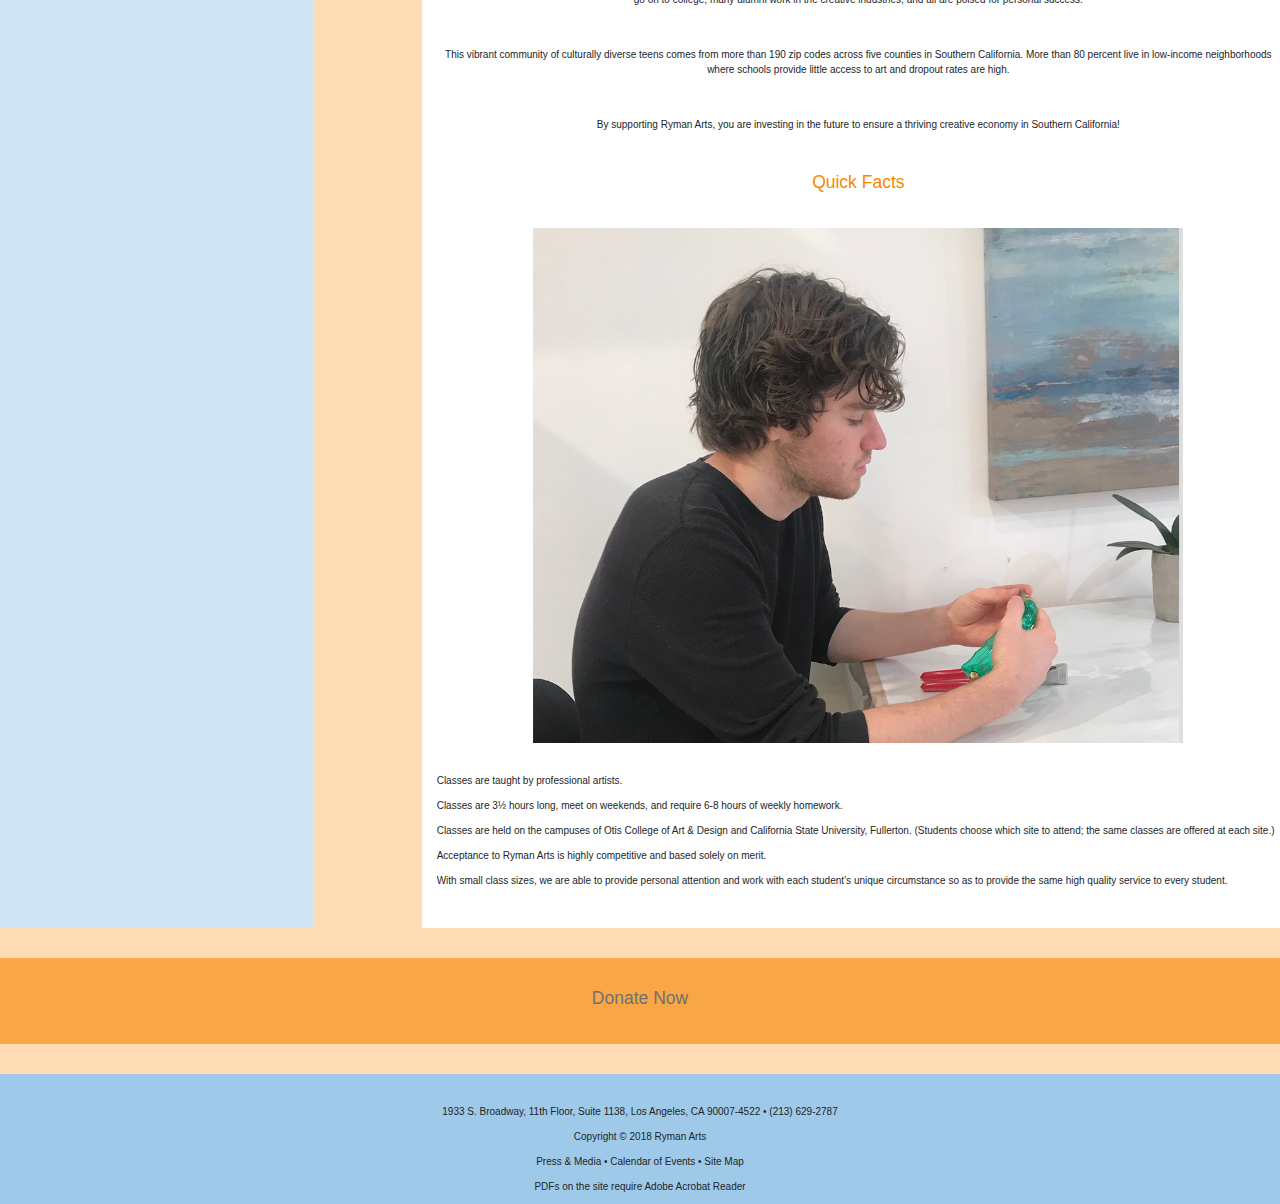
==== commit 045ca8b7: "add donate bar" ====
--- a/about.html
+++ b/about.html
@@ -99,94 +99,125 @@
             </div>
         </nav>
 
-                <div class="row">
-                        <div class="col-sm-3 side-blue">
-                          <div class="side-pad">
-                            <h2 class="orange-text">Upcoming Events</h2>
-                            <div class="section">
-                              <h4 class="dark-gray-text">24 FEB</h4>
-                              <p class="dark-gray-text">Ryman on View: Otis College of Art and Design</p>
-                              <a href="#">
-                                <P class="dark-gray-text">VIEW ALL BY LIST</P>
-                              </a>
-                              <a href="#">
-                                <P class="dark-gray-text">VIEW CURRENT MONTH</P>
-                              </a>
-                            </div>
-                            <div class="section">
-                              <a href="#">
-                                <h4 class="dark-gray-text">DONATE NOW</h4>
-                              </a>
-                            </div>
-                            <div class="section">
-                              <p class="dark-gray-text">Fall Application Deadline</p>
-                              <p class="dark-gray-text">May 10th</p>
-                            </div>
-                            <div class="section">
-                              <a href="#">
-                                <h4 class="dark-gray-text">UPCOMING EVENTS</h4>
-                              </a>
-                            </div>
-                            <div class="section">
-                              <a href="#">
-                                <h4 class="dark-gray-text">NEWS</h4>
-                              </a>
-                            </div>
-                            <div>
-                              <h6 class="dark-gray-text">Board Perspective – An Education Model That Works</h6>
-                              <p class="dark-gray-text">By David A. Price, Vice President of Ryman Arts Board of Directors Attraction
-                                architect David A. Price,
-                                President and Founder of the…READ MORE</p>
-                            </div>
-                            <div>
-                              <h6 class="dark-gray-text">Ryman Arts: Highlights of 2018</h6>
-                              <p class="dark-gray-text">By Marilyn Nguyen (Ryman ’11), Development Coordinator From offering our very first
-                                Alumni Fellowship to
-                                reaching our highest number…READ MORE</p>
-                            </div>
-                          </div>
-                        </div>
-                    
+        <div class="row">
+            <div class="col-sm-3 side-blue">
+                <div class="side-pad">
+                    <h2 class="orange-text">Upcoming Events</h2>
+                    <div class="section">
+                        <h4 class="dark-gray-text">24 FEB</h4>
+                        <p class="dark-gray-text">Ryman on View: Otis College of Art and Design</p>
+                        <a href="#">
+                            <P class="dark-gray-text">VIEW ALL BY LIST</P>
+                        </a>
+                        <a href="#">
+                            <P class="dark-gray-text">VIEW CURRENT MONTH</P>
+                        </a>
+                    </div>
+                    <div class="section">
+                        <a href="#">
+                            <h4 class="dark-gray-text">DONATE NOW</h4>
+                        </a>
+                    </div>
+                    <div class="section">
+                        <p class="dark-gray-text">Fall Application Deadline</p>
+                        <p class="dark-gray-text">May 10th</p>
+                    </div>
+                    <div class="section">
+                        <a href="#">
+                            <h4 class="dark-gray-text">UPCOMING EVENTS</h4>
+                        </a>
+                    </div>
+                    <div class="section">
+                        <a href="#">
+                            <h4 class="dark-gray-text">NEWS</h4>
+                        </a>
+                    </div>
+                    <div>
+                        <h6 class="dark-gray-text">Board Perspective – An Education Model That Works</h6>
+                        <p class="dark-gray-text">By David A. Price, Vice President of Ryman Arts Board of Directors
+                            Attraction
+                            architect David A. Price,
+                            President and Founder of the…READ MORE</p>
+                    </div>
+                    <div>
+                        <h6 class="dark-gray-text">Ryman Arts: Highlights of 2018</h6>
+                        <p class="dark-gray-text">By Marilyn Nguyen (Ryman ’11), Development Coordinator From offering
+                            our very first
+                            Alumni Fellowship to
+                            reaching our highest number…READ MORE</p>
+                    </div>
+                </div>
+            </div>
+
 
             <div class="col-1 ligtorange"></div>
             <div class="col-8 white">
                 <div class="middle-pad1"></div>
                 <h3 class="center orange-text">Introduction</h3>
-                <p class="center section">RYMAN ARTS TEACHES CLASSICAL DRAWING AND PAINTING TO TALENTED AND MOTIVATED HIGH SCHOOL STUDENTS AS A BRIDGE TO A LIFETIME THAT EXPRESSES AND APPRECIATES THE ARTS.</p>
-                <p class="center section">From a single drawing class for 12 students in 1990, Ryman Arts, a 501(c)(3) nonprofit organization, has grown to serve over 500 students annually. We offer intensive out-of-school studio art instruction, college and career guidance, art supplies, and support services—all at no cost to the student.</p>
-                <div class="section">
-                        <img src="assets/images/austinAbout.jpg" class="image-center img-fluid" width="650px" height="520px"></div>
+                <p class="center section">RYMAN ARTS TEACHES CLASSICAL DRAWING AND PAINTING TO TALENTED AND MOTIVATED
+                    HIGH SCHOOL STUDENTS AS A BRIDGE TO A LIFETIME THAT EXPRESSES AND APPRECIATES THE ARTS.</p>
+                <p class="center section">From a single drawing class for 12 students in 1990, Ryman Arts, a 501(c)(3)
+                    nonprofit organization, has grown to serve over 500 students annually. We offer intensive
+                    out-of-school studio art instruction, college and career guidance, art supplies, and support
+                    services—all at no cost to the student.</p>
+                <div class="section">
+                    <img src="assets/images/austinAbout.jpg" class="image-center img-fluid" width="650px"
+                        height="520px"></div>
                 <h3 class="center orange-text section">How We Got Started</h3>
-                <p class= "center section">Herbert D. Ryman (1910-1989) encouraged young artists throughout his long career as an artist, designer, and Imagineer at Walt Disney Studios. After his death, his friends and family established Ryman Arts in 1989 to carry on his philosophy of teaching foundation skills of drawing and painting, and commitment to encouraging young artists to reach their full potential.</p>
+                <p class="center section">Herbert D. Ryman (1910-1989) encouraged young artists throughout his long
+                    career as an artist, designer, and Imagineer at Walt Disney Studios. After his death, his friends
+                    and family established Ryman Arts in 1989 to carry on his philosophy of teaching foundation skills
+                    of drawing and painting, and commitment to encouraging young artists to reach their full potential.
+                </p>
                 <h3 class="center orange-text section">Who Are Our Students?</h3>
                 <div class="section">
-                        <img src="assets/images/factsAbout.jpg" class="image-center img-fluid" width="650px" height="430px"></div>
-                <p class= "center section">Since 1990, Ryman Arts has engaged over 6,000 Southern California teens in our core program and provided outreach activities to more than 20,000 inner city students. Almost all graduates go on to college, many alumni work in the creative industries, and all are poised for personal success.</p>
-                <p class= "center section">This vibrant community of culturally diverse teens comes from more than 190 zip codes across five counties in Southern California. More than 80 percent live in low-income neighborhoods where schools provide little access to art and dropout rates are high.</p>
-                <p class= "center section">By supporting Ryman Arts, you are investing in the future to ensure a thriving creative economy in Southern California!</p>
+                    <img src="assets/images/factsAbout.jpg" class="image-center img-fluid" width="650px" height="430px">
+                </div>
+                <p class="center section">Since 1990, Ryman Arts has engaged over 6,000 Southern California teens in our
+                    core program and provided outreach activities to more than 20,000 inner city students. Almost all
+                    graduates go on to college, many alumni work in the creative industries, and all are poised for
+                    personal success.</p>
+                <p class="center section">This vibrant community of culturally diverse teens comes from more than 190
+                    zip codes across five counties in Southern California. More than 80 percent live in low-income
+                    neighborhoods where schools provide little access to art and dropout rates are high.</p>
+                <p class="center section">By supporting Ryman Arts, you are investing in the future to ensure a thriving
+                    creative economy in Southern California!</p>
                 <h3 class="center orange-text section">Quick Facts</h3>
                 <div class="section">
-                        <img src="assets/images/jesseAbout.jpg" class="image-center img-fluid " width="650px" height="510px"></div>
-                <p class= "section">Classes are taught by professional artists.</p>
-                <p class= "">Classes are 3½ hours long, meet on weekends, and require 6-8 hours of weekly homework.</p>
-                <p class= "">Classes are held on the campuses of Otis College of Art & Design and California State University, Fullerton. (Students choose which site to attend; the same classes are offered at each site.)</p>
-                <p class= "">Acceptance to Ryman Arts is highly competitive and based solely on merit.</p>
-                <p class= "section-bottom">With small class sizes, we are able to provide personal attention and work with each student’s unique circumstance so as to provide the same high quality service to every student.</p>
-               
+                    <img src="assets/images/jesseAbout.jpg" class="image-center img-fluid " width="650px"
+                        height="510px"></div>
+                <p class="section">Classes are taught by professional artists.</p>
+                <p class="">Classes are 3½ hours long, meet on weekends, and require 6-8 hours of weekly homework.</p>
+                <p class="">Classes are held on the campuses of Otis College of Art & Design and California State
+                    University, Fullerton. (Students choose which site to attend; the same classes are offered at each
+                    site.)</p>
+                <p class="">Acceptance to Ryman Arts is highly competitive and based solely on merit.</p>
+                <p class="section-bottom">With small class sizes, we are able to provide personal attention and work
+                    with each student’s unique circumstance so as to provide the same high quality service to every
+                    student.</p>
+
             </div>
         </div>
-    </div>
-            <div class="row section">
-                    <div class="col-12 footer-blue">
-                      <div class="section">
-                          <p class="center">1933 S. Broadway, 11th Floor, Suite 1138, Los Angeles, CA 90007-4522 • (213) 629-2787</p>
-                          <p class="center">Copyright © 2018 Ryman Arts</p>
-                          <p class="center">Press & Media • Calendar of Events • Site Map</p>
-                          <p class="center">PDFs on the site require Adobe Acrobat Reader</p>
-                      </div>
-                    </div>   
-                  </div>
-       
-</body>
+        <div class="row section">
+            <div class="col-12 orange">
+                <a href="#">
+                    <h3 class=" section section-bottom center dark-gray-text">Donate Now</h3>
+                </a>
+            </div>
+        </div>
+
+        <div class="row section">
+            <div class="col-12 footer-blue">
+                <div class="section">
+                    <p class="center">1933 S. Broadway, 11th Floor, Suite 1138, Los Angeles, CA 90007-4522 • (213)
+                        629-2787</p>
+                    <p class="center">Copyright © 2018 Ryman Arts</p>
+                    <p class="center">Press & Media • Calendar of Events • Site Map</p>
+                    <p class="center">PDFs on the site require Adobe Acrobat Reader</p>
+                </div>
+            </div>
+        </div>
+
+    </body>
 
 </html>--- a/assets/css/homepage.css
+++ b/assets/css/homepage.css
@@ -49,6 +49,8 @@
 .dark-gray-text{
   color:#707070;
 }
+
+
 .rounded-button{
   border-radius: 20px;
 }
--- a/assets/css/homepage.css
+++ b/assets/css/homepage.css
@@ -49,6 +49,8 @@
 .dark-gray-text{
   color:#707070;
 }
+
+
 .rounded-button{
   border-radius: 20px;
 }
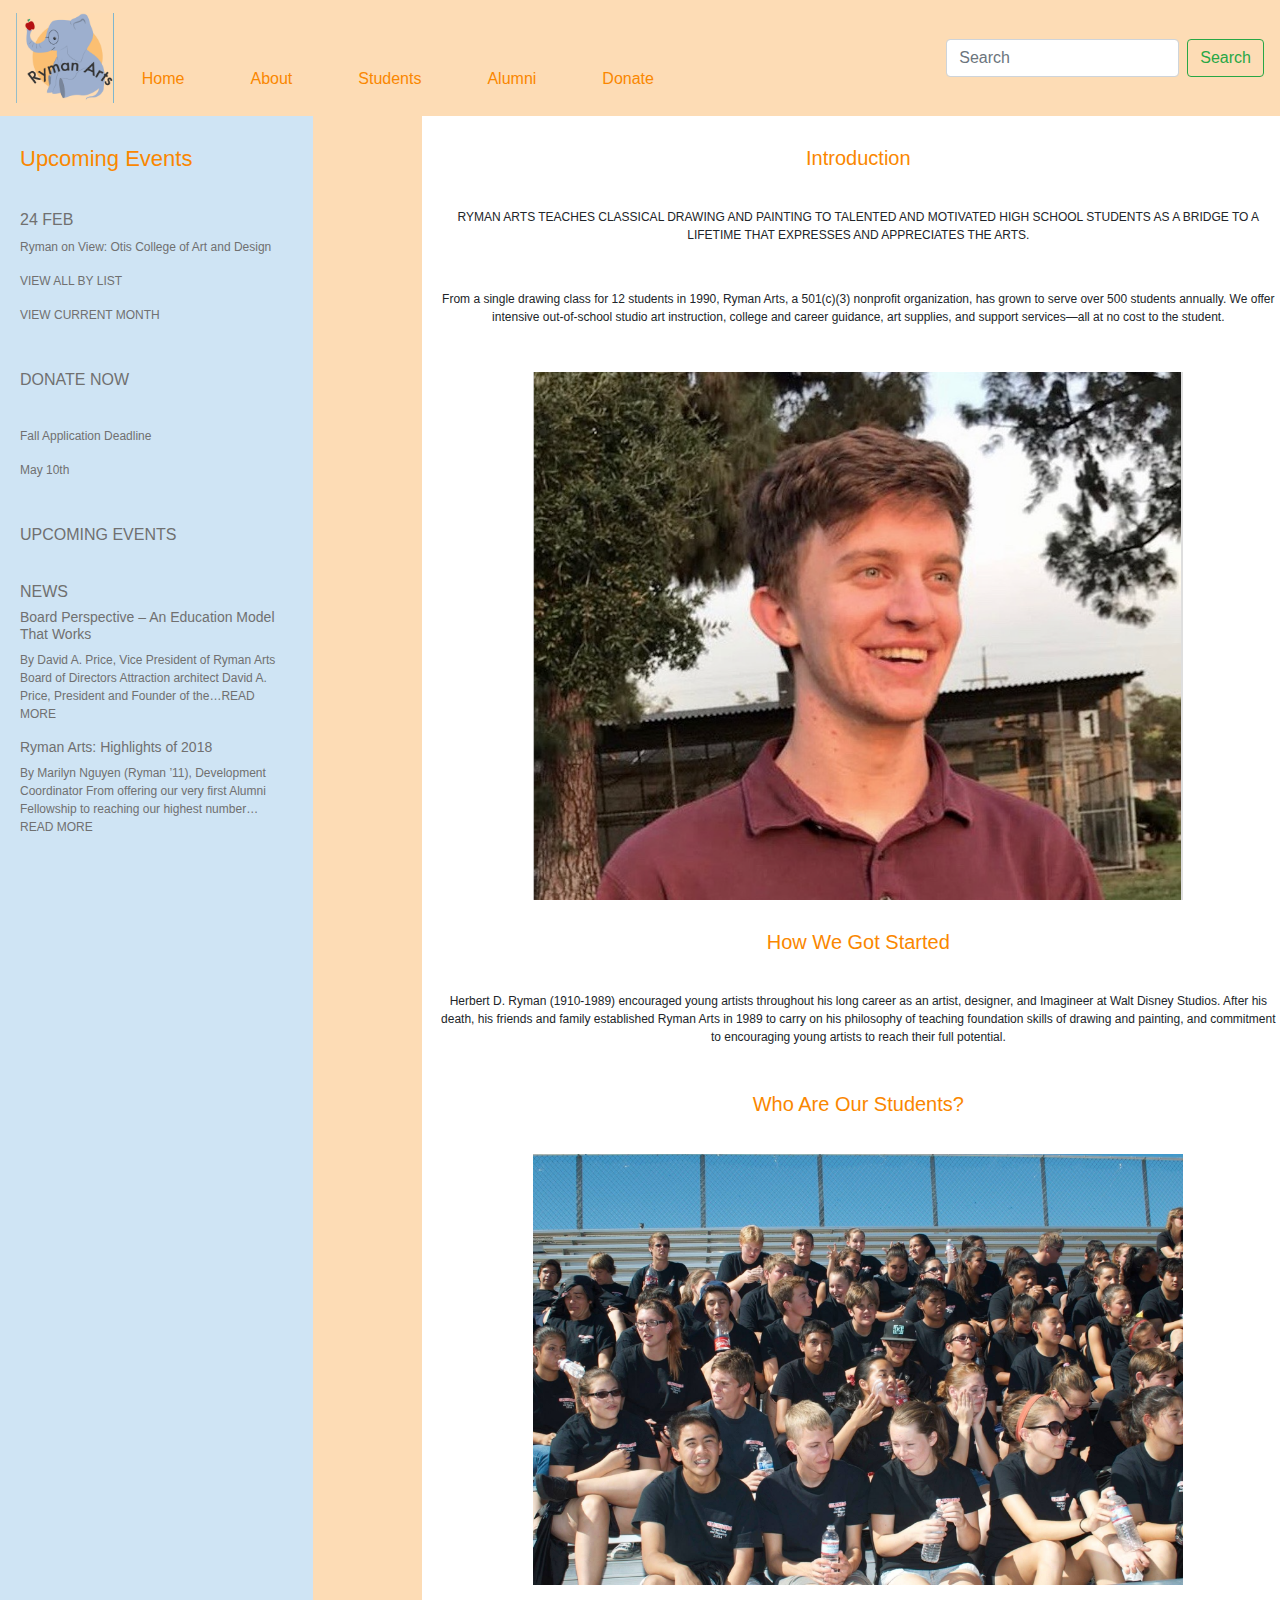
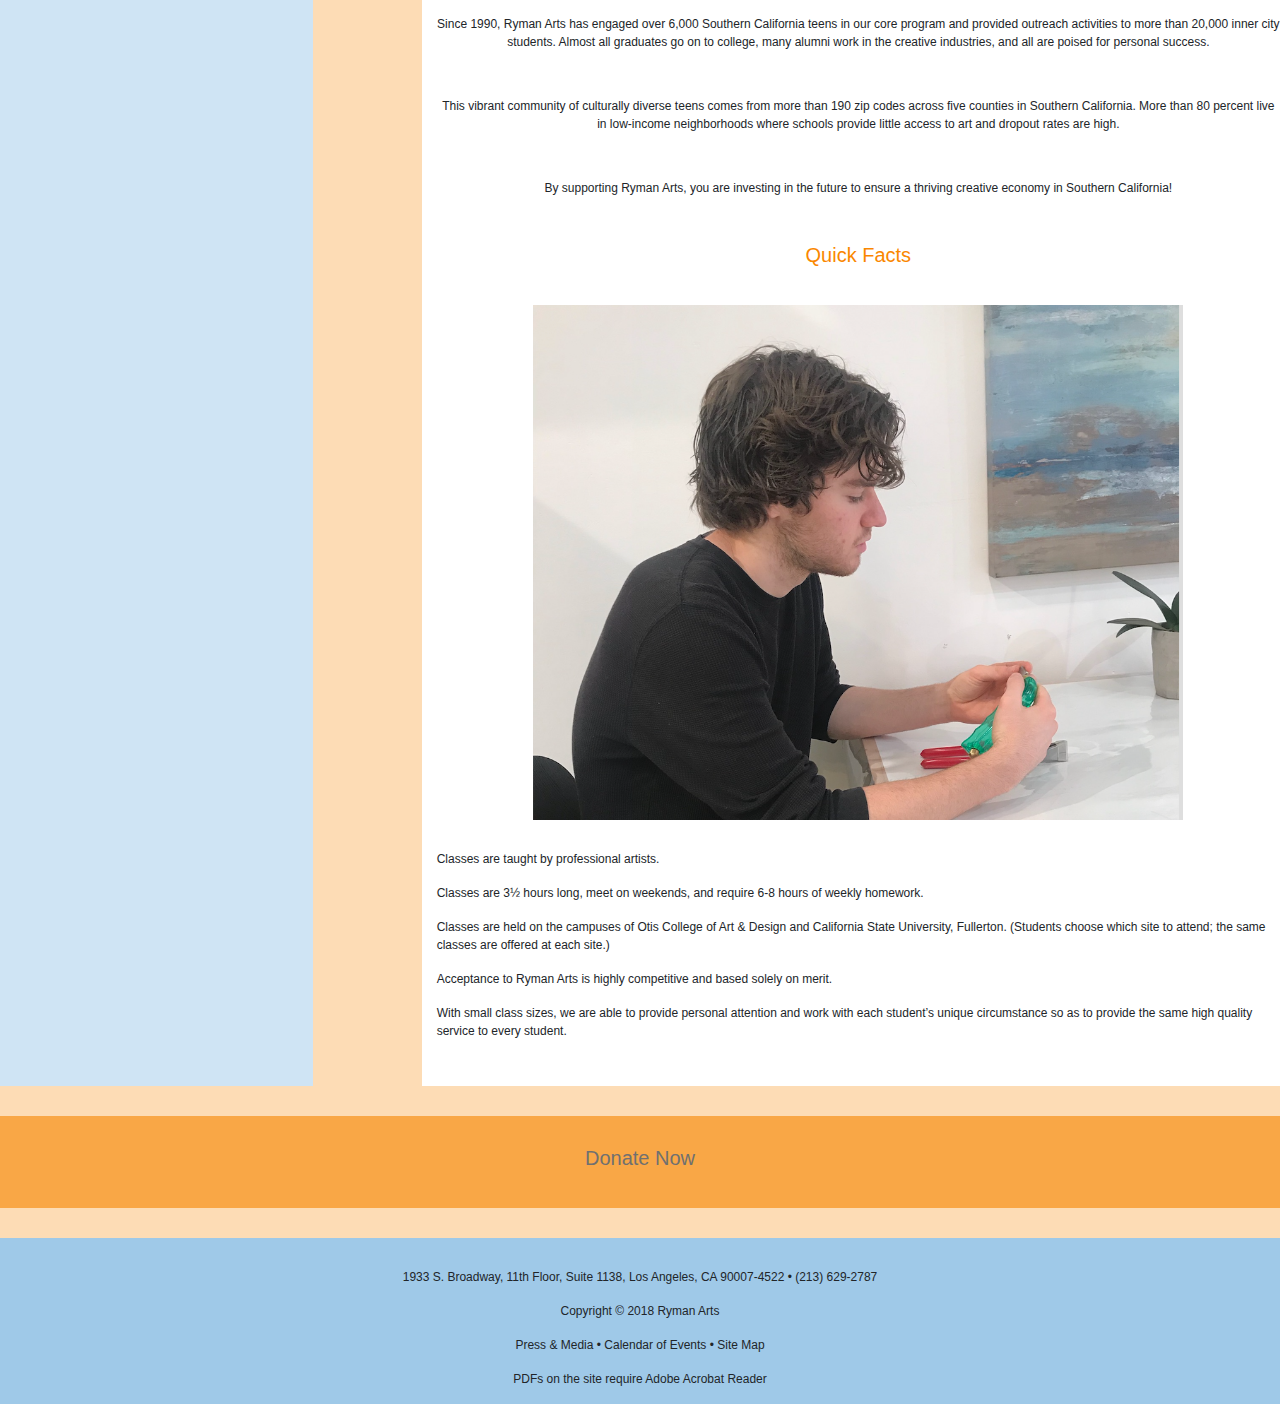
==== commit e63d74e3: "text size" ====
--- a/about.html
+++ b/about.html
@@ -1,57 +1,24 @@
 <!DOCTYPE html>
 <html lang="en">
 
-<head>
-    <meta charset="utf-8">
-    <title>Non Profit Page</title>
-    <meta name="viewport" content="width=device-width, initial-scale=1">
-
-    <!-- Bootstrap cdn -->
-    <link rel="stylesheet" href="https://maxcdn.bootstrapcdn.com/bootstrap/4.1.3/css/bootstrap.min.css">
-    <script src="https://ajax.googleapis.com/ajax/libs/jquery/3.2.1/jquery.min.js"></script>
-    <script src="https://maxcdn.bootstrapcdn.com/bootstrap/3.3.7/js/bootstrap.min.js"></script>
-    <link rel="stylesheet" href="https://cdnjs.cloudflare.com/ajax/libs/animate.css/3.5.2/animate.min.css">
-
-    <!-- link to animation -->
-    <link rel="stylesheet" href="https://cdnjs.cloudflare.com/ajax/libs/animate.css/3.5.2/animate.min.css">
-
-    <!-- Font Awesome Glyphicons -->
-    <link rel="stylesheet" href="https://use.fontawesome.com/releases/v5.7.2/css/all.css"
-        integrity="sha384-fnmOCqbTlWIlj8LyTjo7mOUStjsKC4pOpQbqyi7RrhN7udi9RwhKkMHpvLbHG9Sr" crossorigin="anonymous">
-
-    <!-- locall css style-->
-    <link rel="stylesheet" href="assets/css/homepage.css">
-
-    <!--social media buttons and login-->
-    <meta name="viewport" content="width=device-width, initial-scale=1">
-    <link rel="stylesheet" href="https://cdnjs.cloudflare.com/ajax/libs/font-awesome/4.7.0/css/font-awesome.min.css">
-    <meta name="viewport" content="width=device-width, initial-scale=1">
-    <link rel="stylesheet" href="https://maxcdn.bootstrapcdn.com/bootstrap/3.3.7/css/bootstrap.min.css">
-    <script src="https://ajax.googleapis.com/ajax/libs/jquery/3.2.1/jquery.min.js"></script>
-    <script src="https://maxcdn.bootstrapcdn.com/bootstrap/3.3.7/js/bootstrap.min.js"></script>
-
-    <!-- MUY IMPORTANTE DOCUMENTATION -->
-    <!-- https://getbootstrap.com/docs/4.0/components/navbar/ -->
-    <!-- Required meta tags -->
-    <meta charset="utf-8">
-    <meta name="viewport" content="width=device-width, initial-scale=1, shrink-to-fit=no">
-
-    <!-- Bootstrap CSS -->
-    <!-- Bootstrap CSS -->
-    <link rel="stylesheet" href="https://stackpath.bootstrapcdn.com/bootstrap/4.1.3/css/bootstrap.min.css">
-
-    <!-- Optional JavaScript -->
-    <script src="https://code.jquery.com/jquery-3.3.1.slim.min.js" crossorigin="anonymous"></script>
-    <script src="https://cdnjs.cloudflare.com/ajax/libs/popper.js/1.14.3/umd/popper.min.js"></script>
-    <script src="https://stackpath.bootstrapcdn.com/bootstrap/4.1.3/js/bootstrap.min.js"></script>
-
-    <title>Navbars</title>
-    <!-- common local css stylesheet -->
-    <!-- <link rel="stylesheet" href="assets/css/style.css"> -->
-    <link rel="stylesheet" href="assets/css/homepage.css">
-
-</head>
-
+        <head>
+                <meta charset="utf-8">
+                <meta name="viewport" content="width=device-width, initial-scale=1, shrink-to-fit=no">
+                <title>name of your non profit</title>
+                <!-- Bootstrap CSS -->
+                <link rel="stylesheet" href="https://stackpath.bootstrapcdn.com/bootstrap/4.1.3/css/bootstrap.min.css">
+              
+                <!-- Optional JavaScript -->
+                <script src="https://code.jquery.com/jquery-3.3.1.slim.min.js" crossorigin="anonymous"></script>
+                <script src="https://cdnjs.cloudflare.com/ajax/libs/popper.js/1.14.3/umd/popper.min.js"></script>
+                <script src="https://stackpath.bootstrapcdn.com/bootstrap/4.1.3/js/bootstrap.min.js"></script>
+              
+                <!-- common local css stylesheet -->
+                <!-- <link rel="stylesheet" href="assets/css/style.css"> -->
+                <link rel="stylesheet" href="assets/css/homepage.css">
+              
+              </head>
+              
 <body>
 
     <body style="background-color: #fddcb5">
@@ -100,7 +67,7 @@
         </nav>
 
         <div class="row">
-            <div class="col-sm-3 side-blue">
+            <div class="col-sm-12 col-md-3  side-blue">
                 <div class="side-pad">
                     <h2 class="orange-text">Upcoming Events</h2>
                     <div class="section">
@@ -150,8 +117,8 @@
             </div>
 
 
-            <div class="col-1 ligtorange"></div>
-            <div class="col-8 white">
+            <div class="col-md-1 ligtorange"></div>
+            <div class="col-sm-12 col-md-8 white">
                 <div class="middle-pad1"></div>
                 <h3 class="center orange-text">Introduction</h3>
                 <p class="center section">RYMAN ARTS TEACHES CLASSICAL DRAWING AND PAINTING TO TALENTED AND MOTIVATED
--- a/assets/css/homepage.css
+++ b/assets/css/homepage.css
@@ -3,9 +3,10 @@
   height: 90px;
 }
 nav.my-custom-nav {
-  height: 130px;
+  /* height: 130px; */
   background-color:#fddcb5!important;
 }
+
 
 
 .navbar {
@@ -94,6 +95,35 @@
 .footer-blue{
   background:#9FC9E8
 }
+
+p {
+  font-size: 12px;
+}
+
+h1{
+  font-size: 32px;
+}
+
+h2{
+  font-size: 22px;
+}
+
+h3{
+  font-size: 20px;
+}
+
+h4{
+  font-size: 18px;
+}
+
+h4{
+  font-size: 16px;
+}
+
+h6{
+  font-size:14px;
+}
+
 .fa {
   padding-top: 8px;
   font-size: 15px;
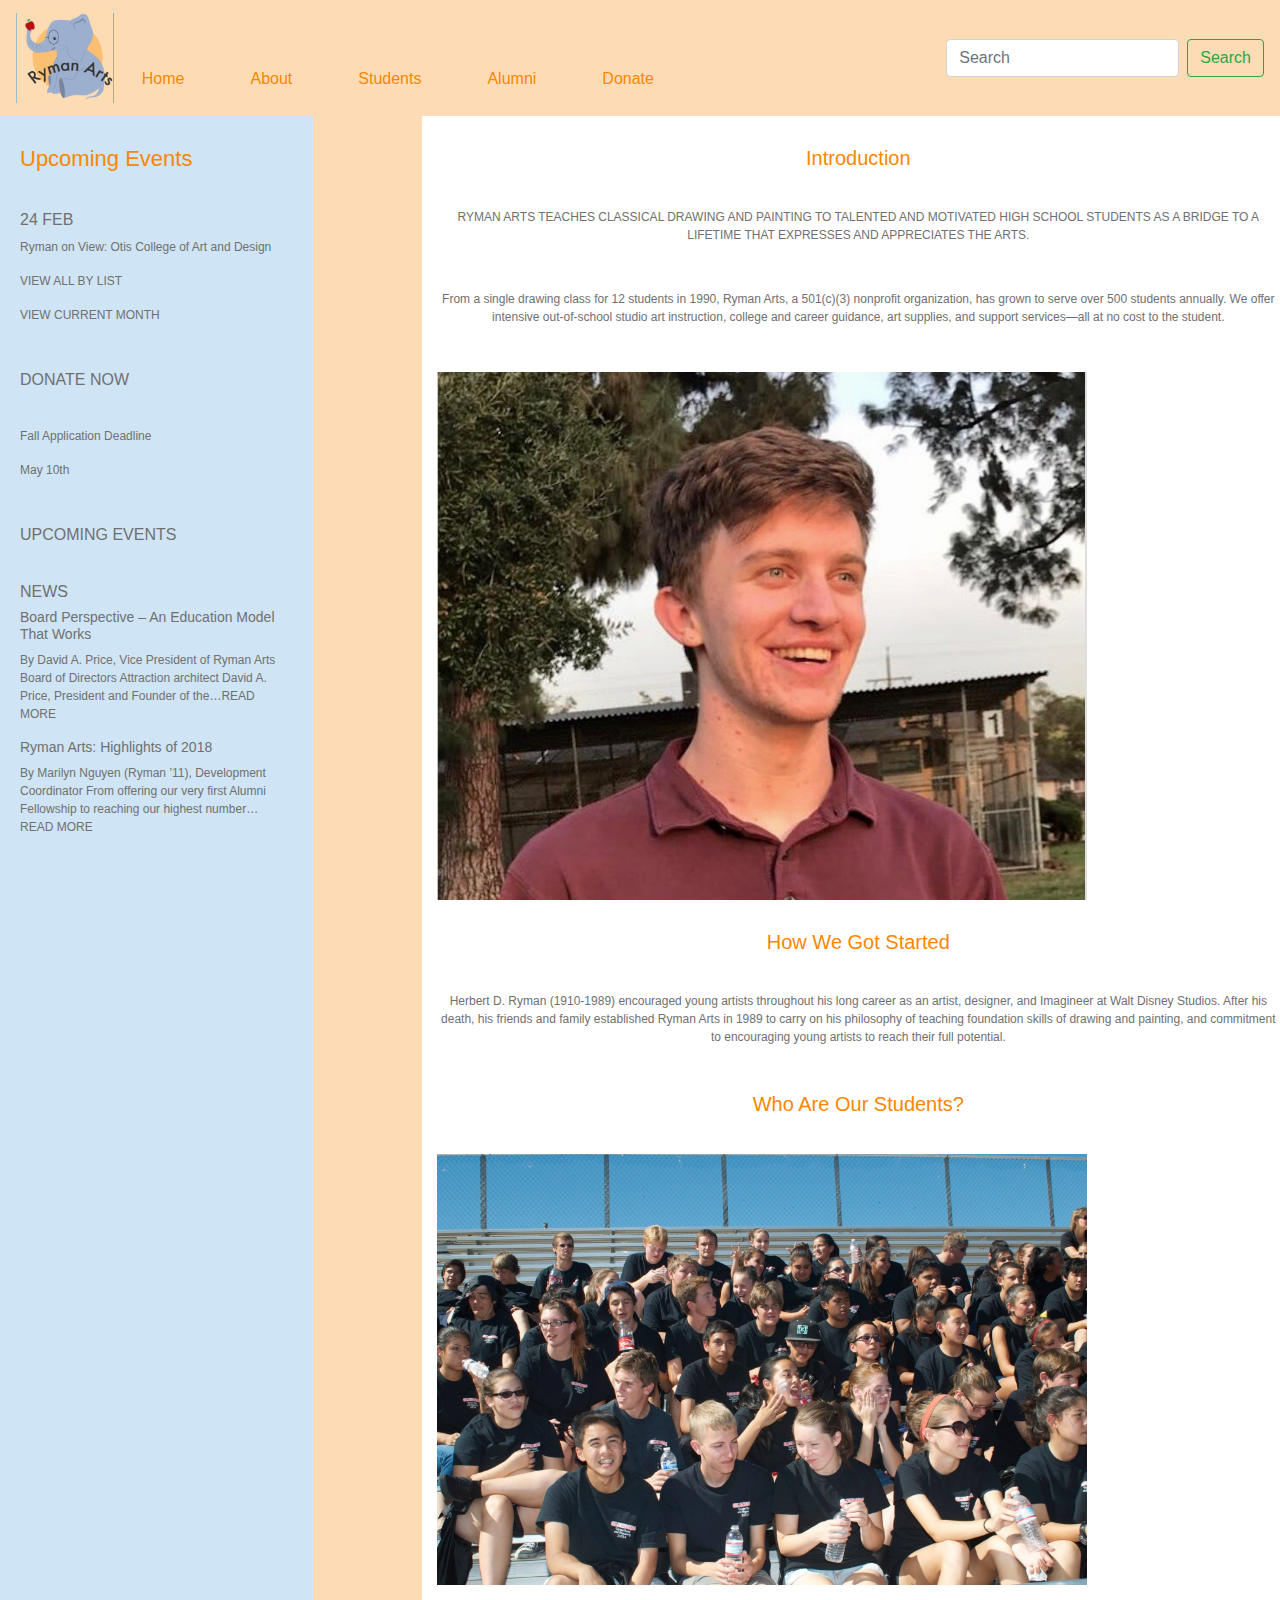
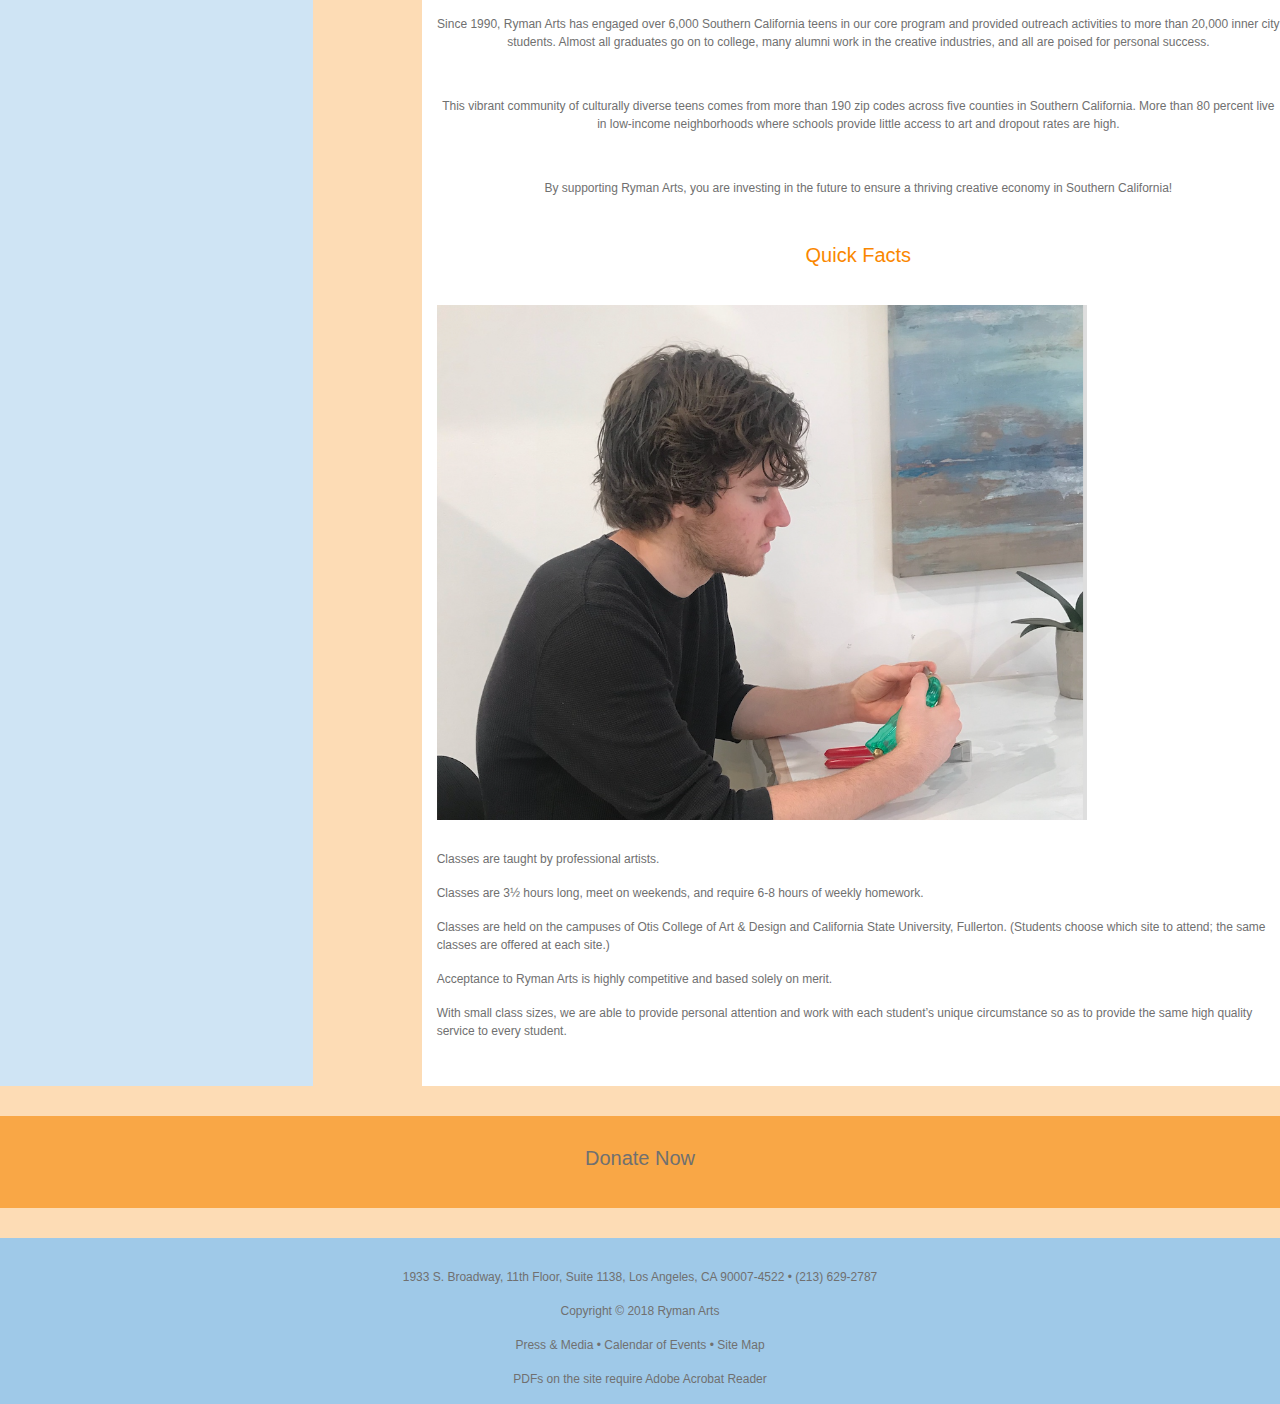
==== commit 36422e73: "change text color" ====
--- a/about.html
+++ b/about.html
@@ -15,7 +15,7 @@
               
                 <!-- common local css stylesheet -->
                 <!-- <link rel="stylesheet" href="assets/css/style.css"> -->
-                <link rel="stylesheet" href="assets/css/homepage.css">
+                <link rel="stylesheet" href="assets/css/about.css">
               
               </head>
               
--- a/assets/css/about.css
+++ b/assets/css/about.css
@@ -0,0 +1,140 @@
+img.img-fluid.my-website-logo {
+    max-width: 100%;
+    height: 90px;
+  }
+
+  
+  nav.my-custom-nav {
+    
+    background-color:#fddcb5!important;
+  }
+  
+  
+  .navbar {
+    height:auto;
+  }
+  #navbar-toggler {
+    box-align:right;
+  }
+  .bg-custom {
+    background-color:#fddcb5;
+  }
+  
+  .navbar-pad{
+    padding-top: 50px;
+    padding-right:50px;
+  }
+  .dot {
+    height: 25px;
+    width: 25px;
+    background-color: #F89521;
+    border-radius: 50%;
+    display: inline-block;  
+  }
+  .white{
+    background:#FFFFFF;
+  }
+  .side-blue{
+    background:#CFE4F4
+  }
+  .lightorange{
+    background:#fddcb5;
+  }
+  .orange{
+    background:#F9A746;
+  }
+  
+  .orange-text{
+    color:#FA8700;
+  }
+
+  .dark-gray-text{
+    color:#707070;
+  }
+  
+  .side-pad {
+    padding-top: 30px;
+    padding-right: 10px;
+    padding-bottom: 30px;
+    padding-left: 20px;
+  }
+  
+  .section {
+    padding-top: 30px;
+  }
+  .section-bottom {
+    padding-bottom: 30px;
+  }
+  
+  .middle-pad1{
+    padding-bottom: 30px;
+    padding-left: 50px;
+  }
+  .center{
+    text-align: center;
+  }
+
+  p {
+    font-size: 12px;
+    color:#707070;
+  }
+  
+  h1{
+    font-size: 32px;
+  }
+  
+  h2{
+    font-size: 22px;
+  }
+  
+  h3{
+    font-size: 20px;
+  }
+  
+  h4{
+    font-size: 18px;
+  }
+  
+  h4{
+    font-size: 16px;
+  }
+
+  h6{
+    font-size:14px;
+  }
+
+  .footer-blue{
+    background:#9FC9E8
+  }
+
+  .fa {
+    padding-top: 20px;
+    font-size: 30px;
+    width: 50px;
+    height:50px;
+    text-align: center;
+    text-decoration: none;
+    margin: 5px 2px;
+    border-radius: 50%;
+  }
+  .fa:hover {
+      opacity: 0.7;
+  }
+  .fa-instagram {
+    background: #125688;
+    color: white;
+  }
+  .fa-facebook {
+    background: #3B5998;
+    color: white;
+  }
+  .fa-twitter {
+    background: #55ACEE;
+    color: white;
+  }
+  .fa-google {
+    background: #dd4b39;
+    color: white;
+  }
+  
+  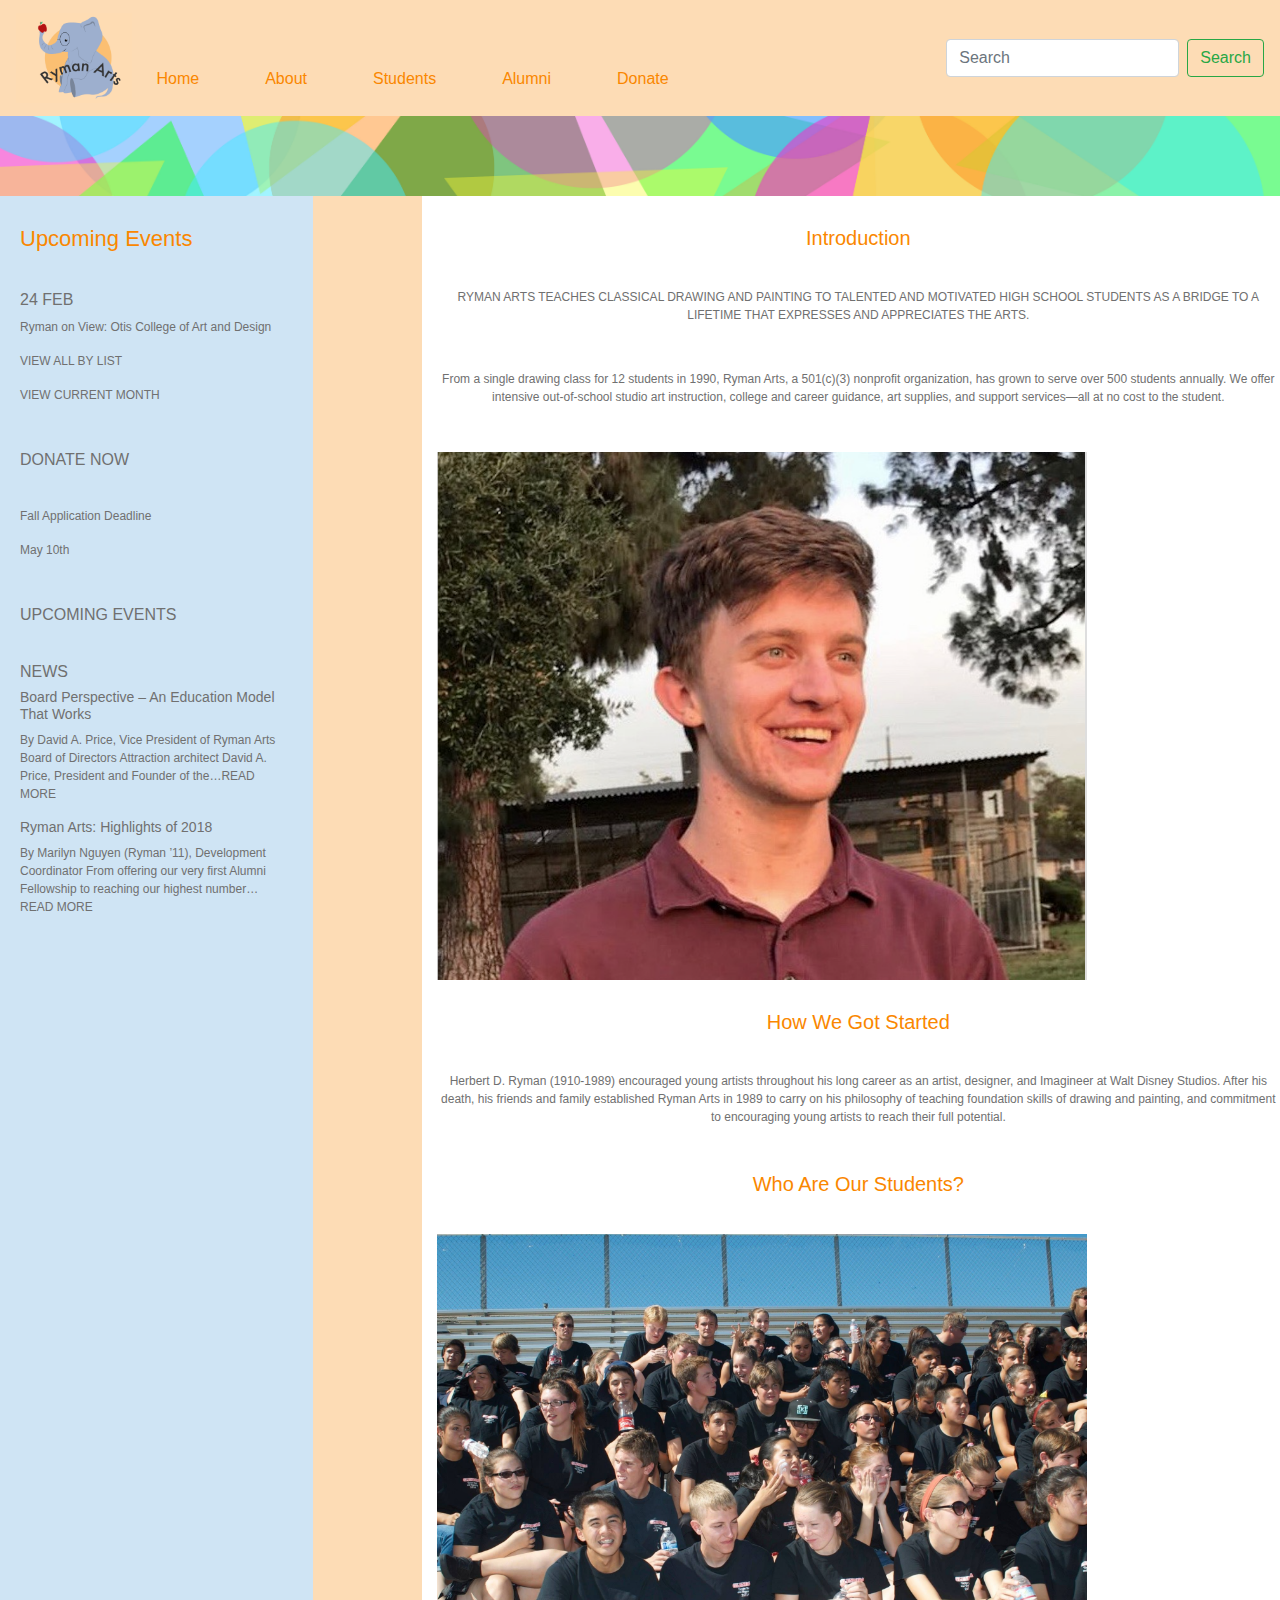
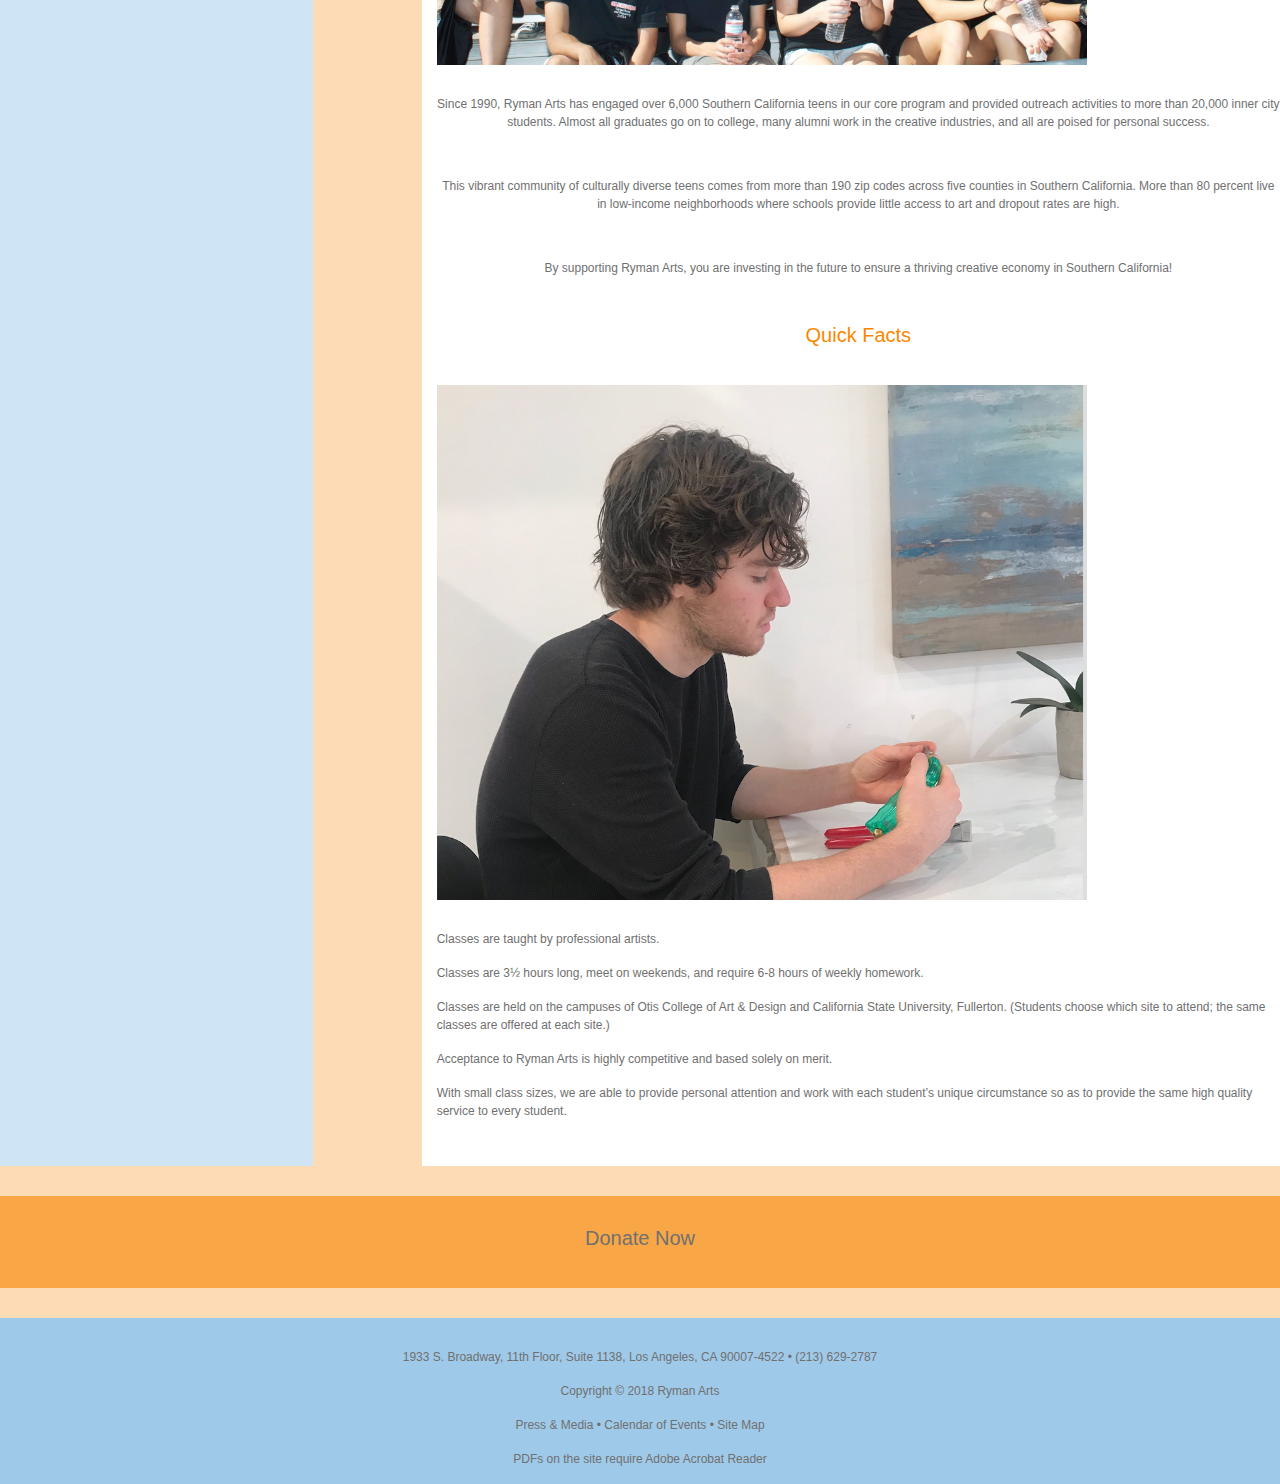
==== commit 77337a5a: "change logo" ====
--- a/about.html
+++ b/about.html
@@ -4,7 +4,7 @@
         <head>
                 <meta charset="utf-8">
                 <meta name="viewport" content="width=device-width, initial-scale=1, shrink-to-fit=no">
-                <title>name of your non profit</title>
+                <title>Ryman Arts</title>
                 <!-- Bootstrap CSS -->
                 <link rel="stylesheet" href="https://stackpath.bootstrapcdn.com/bootstrap/4.1.3/css/bootstrap.min.css">
               
@@ -24,7 +24,7 @@
     <body style="background-color: #fddcb5">
 
         <nav class="navbar navbar-expand-lg navbar-light bg-light my-custom-nav">
-            <a class="navbar-brand" href="index.html"><img src="assets/images/logo.png"
+            <a class="navbar-brand" href="index.html"><img src="assets/images/logo_new.png"
                     class="img-fluid my-website-logo"></a>
             <button class="navbar-toggler" type="button" data-toggle="collapse" data-target="#navbarSupportedContent"
                 aria-controls="navbarSupportedContent" aria-expanded="false" aria-label="Toggle navigation">
@@ -65,6 +65,12 @@
                 </form>
             </div>
         </nav>
+
+        <div class="row">
+                <div class="col-sm-12">
+                  <img src="assets/images/topbar_FIN.jpg" class="img-fluid" alt="">
+                </div>
+              </div>
 
         <div class="row">
             <div class="col-sm-12 col-md-3  side-blue">
--- a/assets/css/about.css
+++ b/assets/css/about.css
@@ -117,24 +117,4 @@
     margin: 5px 2px;
     border-radius: 50%;
   }
-  .fa:hover {
-      opacity: 0.7;
-  }
-  .fa-instagram {
-    background: #125688;
-    color: white;
-  }
-  .fa-facebook {
-    background: #3B5998;
-    color: white;
-  }
-  .fa-twitter {
-    background: #55ACEE;
-    color: white;
-  }
-  .fa-google {
-    background: #dd4b39;
-    color: white;
-  }
-  
-  + 